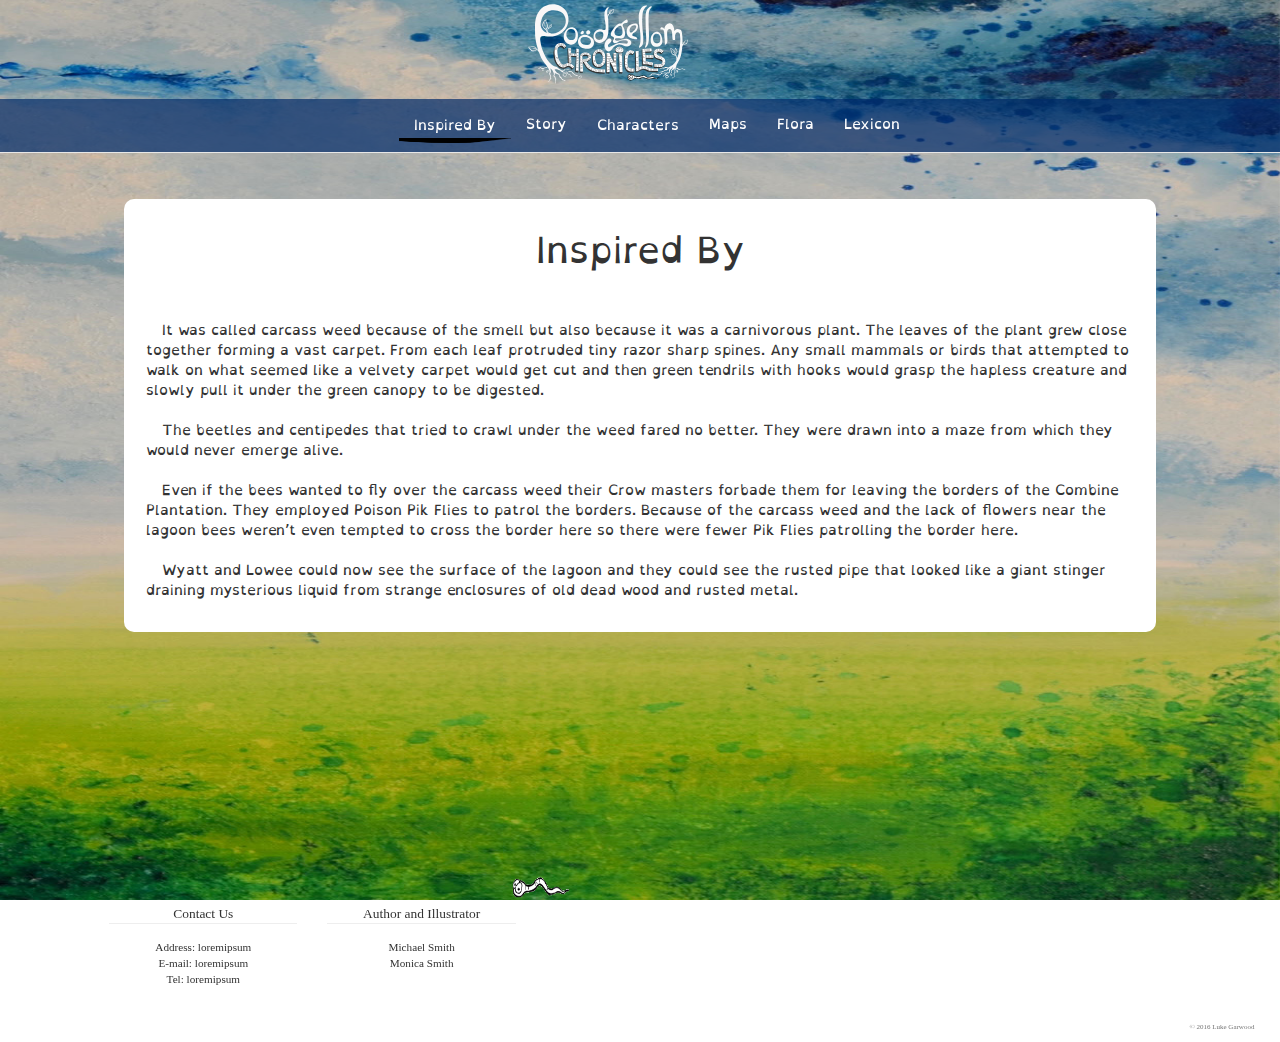
==== inspired.html @ 02581b92 "white logo, bubble pops, new border" ====
<!DOCTYPE html>
<html dir="LTR" lang="en-CA">

<head>
    <meta content="text/html; charset=utf-8" http-equiv="content-type">
    <meta name="viewport" content="user-scalable=no, initial-scale=1, maximum-scale=1, minimum-scale=1, width=320, height=device-height, target-densitydpi=medium-dpi" />
    <meta name="description" content="blank">

    <link href="css/bootstrap.min.css" rel="stylesheet">
    <link href="css/poodgellom.css" rel="stylesheet" type="text/css">
    <link rel="shortcut icon" href="/images/favicon.png (or ico?)" type="image/x-icon" />

    <title>Poodgellom Chronicles</title>
</head>

<body>

    


        <nav class="navbar navbar-default navbar-fixed-top custom-main-menu">
            <a class="navbar-brand" href="index.html">
                                <img id ="imageNav"  src="img/pcwhite.svg" class="img-fluid" title="Home screen" alt="Poodgelom Chronicles Home Button">
                </a>
            <h1 class="hidden-section-heading">Main Menu</h1>
           <div class="container-fluid custom-nav-container">
            <div class="navbar-header">
                <div id="brand">
<!--
                <a class="navbar-brand" href="index.html">
                                <img id ="imageNav"  src="img/pcwhite.svg" class="img-fluid" title="Home screen" alt="Poodgelom Chronicles Home Button">
                </a>
-->
                </div>
                <button type="button" class="navbar-toggle" data-toggle="collapse" data-target="#inspired-main-navbar" aria-expanded="false" aria-controls="navbar">Menu
                    <span class="sr-only">Toggle navigation</span>
                    <span id="icon" class="glyphicon glyphicon-align-justify"></span>
                </button>
            </div>
            <div id ="inspired-main-navbar" class="navbar-collapse collapse custom-main-navbar">
                <ul class="nav navbar-nav custom-nav center-block">
                    <li class="custom-border"><a href="inspired.html" title="Background story">Inspired By</a></li>
                    <li><a href="index.html" title="Poodgellom Chronicles story">Story</a></li>
                    <li><a href="characters.html" title="Character descriptions">Characters</a></li>
                    <li><a href="maps.html" title="Poodgellom Chronicles maps">Maps</a></li>
                    <li><a href="flora.html" title="Poodgellom Chronicles plant life">Flora</a></li>
                    <li><a href="lexicon.html" title="Poodgellom Chronicles vocabulary">Lexicon</a></li>

                </ul>
            </div>
        </div>
    </nav>


<div class = "wrapper">
   <div class="fullPage"> 
<!--
       <div class="row text-center">
                <a href="index.html">
                                <img id="imageNav" class="center-block" src="img/poodgellomChronicles.svg" class="img-fluid" title="Home screen" alt="Poodgelom Chronicles Home Button">
                </a>
        </div>
-->

        <div id="inspired-text" class="row">
            <div class="col-sm-12">
                <div id="content-body">
                    <h1 style="text-align:center">Inspired By</h1>
                    <p>
                    <br><br>&nbsp It was called carcass weed because of the smell but also because it was a carnivorous plant. The leaves of the plant grew close together forming a vast carpet. From each leaf protruded tiny razor sharp spines. Any small mammals or birds that attempted to walk on what seemed like a velvety carpet would get cut and then green tendrils with hooks would grasp the hapless creature and slowly pull it under the green canopy to be digested.
                    <br>
                    <br>&nbsp The beetles and centipedes that tried to crawl under the weed fared no better. They were drawn into a maze from which they would never emerge alive.
                    <br>
                    <br>&nbsp Even if the bees wanted to fly over the carcass weed their Crow masters forbade them for leaving the borders of the Combine Plantation. They employed Poison Pik Flies to patrol the borders. Because of the carcass weed and the lack of flowers near the lagoon bees weren’t even tempted to cross the border here so there were fewer Pik Flies patrolling the border here.
                    <br>
                    <br>&nbsp Wyatt and Lowee could now see the surface of the lagoon and they could see the rusted pipe that looked like a giant stinger draining mysterious liquid from strange enclosures of old dead wood and rusted metal.
                    </p>
                </div>
            </div>
        </div>
    
        <div>
            <img id="worm" src="media/worm.gif" alt="worm">
        </div>


        <footer>
            
                <div class="row">
                    <div class="col-xs-6 col-md-offset-1 col-md-2 contactFooter">
                        <div class="panel panel-default">
                            <div class="panel-heading customPanelHead">Contact Us</div>
                            <hr>
                            <div class="panel-body customPanelBody">
                                
                                <ul>
                                    <li>Address: loremipsum</li>
                                    <li>E-mail: loremipsum</li>
                                    <li>Tel: loremipsum</li>
                                </ul>
                            </div>
                        </div>
                    </div>

                    <div class="col-xs-6 col-md-2 contactFooter">
                        <div class="panel panel-default">
                            <div class="panel-heading customPanelHead">Author and Illustrator</div>
                            <hr>
                            <div class="panel-body customPanelBody">

                                <ul>
                                    <li>Michael Smith</li>
                                    <li>Monica Smith</li>

                                </ul>
                            </div>

                        </div>
                    </div>
                </div>
            


           
            <div class="row">
                <div class="col-sm-12">
                    <p class="text-muted" style="text-align:right">&#169; 2016 Luke Garwood</p>
                </div>
            </div>
            </footer>
    </div>
</div>    
  
    <script src="https://ajax.googleapis.com/ajax/libs/jquery/1.11.3/jquery.min.js"></script>
    <script src="js/bootstrap.min.js"></script>
    <script src="js/poodgellom.js"></script>
</body>





</html>
---- css/poodgellom.css ----
/*Global styling*/

html,
body {
    margin: 0 !important;
    padding: 0 !important;
    width: 100%;
    overflow-x: hidden;
}

@font-face {
    font-family: open;
    src: url(OpenDyslexic-Regular.otf);
}

body {
    font-family: open, "Verdana";
}

.hidden-section-heading,
.skip-button {
    position: absolute;
    text-indent: -9000px;
}

li:focus {
    outline: blue solid 2px;
}

a:focus {
    outline: blue solid 2px;
}

section {
    background: #006600;
    : overflow: hidden;
}

.img-responsive{
    z-index: 100;
}

/*
.fullPage {
    position: relative;
    width: 100%;
    height: 100%;
    min-height: 100%;
    -webkit-background-size: 100% 100%;
    -moz-background-size: 100% 100%;
    background-size: 100% 100%;
    -o-background-size: 100% 100%;
    background-repeat: no-repeat background-position: center;
    background-image: url('../img/phoneback.jpg');
}
*/


/*
.container-fluid>.row>#discover {
    height: 300px;
}
*/

.custom-border{
    border-bottom:7px;
    border-top:0px;
    border-left: 0px;
    border-right:0px;
    border-style:solid;
    border-image:url(../img/border.png) 15 stretch;
}



#discover {
    color: white;
}

.jumbotron {
    border-top: 1px solid black;
    background: transparent;
    
}

.text-muted {
    font-size: 0.5em;
    font-family: Verdana;
    margin-right: 2%;
}

.stop-scrolling {
  height: 100%;
  overflow: hidden;
}


/*------------------------------*/
/*----------Navbar---------------*/
/*------------------------*/
.custom-main-menu {
    background-color: rgba(0, 42, 104, 0.7);
    margin: 0;
    padding: 0;
    min-height: 25px;
    height: 6%;
}

.navbar-default .navbar-nav>li>a {
    color: white;
}

.navbar-default .navbar-nav > li > a:hover,
.navbar-default .navbar-nav > li > a:focus {
    color: #85C479;
}



.custom-nav>ul {
    left: 0;
}

.navbar-toggle {
    border: none;
    color: white;
    margin-top: -3px;
    margin-bottom: 1px;
    float: left;
}





/*----bubbles from http://www.css-jquery-design.com/2014/07/animated-bubbles-upwards-continuously-with-pure-css/*/

@keyframes greenPulse {
    0% {
        box-shadow: 0 0 30px #049249
    }
    50% {
        box-shadow: 0 0 80px #049249
    }
    100% {
        box-shadow: 0 0 30px #049249
    }
}

div#beaker span.glow {
    width: 100%;
    height: 100%;
    position: relative;
    display: block;
    border-radius: 200px;
    animation: greenPulse 2s infinite;
    -webkit-animation: greenPulse 2s infinite;
    -moz-animation: greenPulse 2s infinite;
    -o-animation: greenPulse 2s infinite;
}

div#beaker span.glow2 {
    width: 100%;
    height: 100%;
    z-index: 10;
    position: relative;
    display: block;
    border-radius: 150px;
    animation: greenPulse 3s infinite;
    -webkit-animation: greenPulse 3s infinite;
    -moz-animation: greenPulse 3s infinite;
    -o-animation: greenPulse 3s infinite;
}

div#beaker span.glow3 {
    width: 100%;
    height: 100%;
    position: relative;
    display: block;
    border-radius: 200px;
    animation: greenPulse 10s infinite;
    -webkit-animation: greenPulse 10s infinite;
    -moz-animation: greenPulse 10s infinite;
    -o-animation: greenPulse 10s infinite;
}

div#beaker span.glow4 {
    width: 100%;
    height: 100%;
    position: relative;
    display: block;
    border-radius: 200px;
    animation: greenPulse 5s infinite;
    -webkit-animation: greenPulse 5s infinite;
    -moz-animation: greenPulse 5s infinite;
    -o-animation: greenPulse 5s infinite;
}

@keyframes bubbleUp {
    0% {
        bottom: 5%;
        -webkit-transform: scale(.9);
        opacity: 0
    }
    1% {
        bottom: 5%;
        -webkit-transform: scale(.3);
        opacity: 0
    }
    30% {
        bottom: 5%;
        -webkit-transform: scale(.8);
        opacity: 1
    }
    95% {
        bottom: 90%;
        -webkit-transform: scale(.9);
        opacity: 1
    }
    /*
  99% {bottom:550px;-webkit-transform:scale(.3);opacity:0}
  100% {bottom:550px;-webkit-transform:scale(.3);opacity:0}
*/
}

@keyframes bubbleUp2 {
    0% {
        bottom: 6%;
        -webkit-transform: scale(.8);
        opacity: 0
    }
    1% {
        bottom: 6%;
        -webkit-transform: scale(.3);
        opacity: 0
    }
    30% {
        bottom: 7%;
        -webkit-transform: scale(.8);
        opacity: 1
    }
    95% {
        bottom: 90%;
        -webkit-transform: scale(1);
        opacity: 1
    }
    /*
  99% {bottom:550px;-webkit-transform:scale(1.5);opacity:0}
  100% {bottom:110px;-webkit-transform:scale(.2);opacity:0}
*/
}

@keyframes bubbleUp3 {
    0% {
        bottom: 4%;
        -webkit-transform: scale(.8);
        opacity: 0
    }
    1% {
        bottom: 8%;
        -webkit-transform: scale(.5);
        opacity: 0
    }
    30% {
        bottom: 8%;
        -webkit-transform: scale(.8);
        opacity: 1
    }
    95% {
        bottom: 90%;
        -webkit-transform: scale(1);
        opacity: 0
    }
    99% {
        bottom: 80%;
        -webkit-transform: scale(1.3);
        opacity: 0
    }
    100% {
        bottom: 80%;
        -webkit-transform: scale(1.3);
        opacity: 0
    }
}

@keyframes bubbleUp4 {
    0% {
        bottom: 2%;
        -webkit-transform: scale(.8);
        opacity: 0
    }
    1% {
        bottom: 2%x;
        -webkit-transform: scale(.5);
        opacity: 0
    }
    30% {
        bottom: 2%;
        -webkit-transform: scale(.8);
        opacity: 1
    }
    95% {
        bottom: 90%;
        -webkit-transform: scale(1.3);
        opacity: 0
    }
    99% {
        bottom: 80%;
        -webkit-transform: scale(1.3);
        opacity: 0
    }
    100% {
        bottom: 80%;
        -webkit-transform: scale(1.3);
        opacity: 0
    }
}

div#beaker span.bubble {
    background: #fff;
    width: 6em;
    height: 6em;
    position: absolute;
    display: block;
    left: 25%;
    bottom: 100%;
    border-radius: 100px;
    background: -moz-radial-gradient(center 45deg, circle closest-corner, rgba(75, 190, 200, 0), rgba(75, 190, 200, .1), rgba(75, 190, 200, .3), rgba(255, 255, 255, .7));
    background: -webkit-gradient(radial, center center, 0, center center, 100, from(rgba(75, 255, 100, .2)), to(rgba(255, 255, 100, .7)));
    background: gradient(center 45deg, circle closest-corner, rgba(75, 190, 200, 0), rgba(75, 255, 200, .1), rgba(75, 255, 200, .3), rgba(255, 255, 255, .7));
    background: -ms-radial-gradient(center, ellipse cover, rgba(255, 255, 255, 0) 0%, rgba(9, 255, 100, 0.1) 51%, rgba(9, 255, 100, 0.3) 71%, rgba(9, 255, 100, .7) 100%);
    animation: bubbleUp 14s infinite ease-in-out;
    -webkit-animation: bubbleUp 14s infinite ease-in;
    -o-animation: bubbleUp 14s infinite ease-in-out;
    -moz-animation: bubbleUp 14s infinite ease-in-out;
    z-index: 20000;
}

div#beaker span.bubble2 {
    background: #fff;
    width: 5em;
    height: 5em;
    position: absolute;
    display: block;
    left: 50%;
    bottom: 100%;
    border-radius: 100px;
    background: -moz-radial-gradient(center 45deg, circle closest-corner, rgba(75, 190, 200, 0), rgba(75, 190, 200, .1), rgba(75, 190, 200, .3), rgba(255, 255, 255, .7));
    background: -webkit-gradient(radial, center center, 0, center center, 100, from(rgba(75, 255, 100, .2)), to(rgba(255, 255, 100, .7)));
    background: gradient(center 45deg, circle closest-corner, rgba(75, 190, 200, 0), rgba(75, 255, 200, .1), rgba(75, 255, 200, .3), rgba(255, 255, 255, .7));
    background: -ms-radial-gradient(center, ellipse cover, rgba(255, 255, 255, 0) 0%, rgba(9, 255, 100, 0.1) 51%, rgba(9, 255, 100, 0.3) 71%, rgba(9, 255, 100, .7) 100%);
    animation: bubbleUp2 18s infinite ease-in-out;
    -webkit-animation: bubbleUp2 18s infinite ease-in;
    -o-animation: bubbleUp2 18s infinite ease-in-out;
    -moz-animation: bubbleUp2 18s infinite ease-in-out;
    z-index: 20000;
}

div#beaker span.bubble3 {
    background: #fff;
    width: 3.5em;
    height: 3.5em;
    position: absolute;
    display: block;
    left: 70%;
    bottom: 50%;
    border-radius: 100px;
    background: -moz-radial-gradient(center 45deg, circle closest-corner, rgba(75, 190, 200, 0), rgba(75, 190, 200, .1), rgba(75, 190, 200, .3), rgba(255, 255, 255, .7));
    background: -webkit-gradient(radial, center center, 0, center center, 100, from(rgba(75, 255, 100, .2)), to(rgba(255, 255, 255, .7)));
    background: gradient(center 45deg, circle closest-corner, rgba(75, 190, 200, 0), rgba(75, 190, 200, .1), rgba(75, 190, 200, .3), rgba(255, 255, 255, .7));
    background: -ms-radial-gradient(center, ellipse cover, rgba(255, 255, 255, 0) 0%, rgba(9, 255, 100, 0.1) 51%, rgba(9, 255, 100, 0.3) 71%, rgba(9, 255, 100, .7) 100%);
    animation: bubbleUp3 10s infinite ease-in-out;
    -webkit-animation: bubbleUp3 10s infinite ease-in-out;
    -o-animation: bubbleUp3 10s infinite ease-in-out;
    -moz-animation: bubbleUp3 10s infinite ease-in-out;
    z-index: 20000;
}

div#beaker span.bubble4 {
    background: #fff;
    width: 2em;
    height: 2em;
    position: absolute;
    display: block;
    left: 45%;
    bottom: 100%;
    border-radius: 100px;
    background: -moz-radial-gradient(center 45deg, circle closest-corner, rgba(75, 190, 200, 0), rgba(75, 190, 200, .1), rgba(75, 190, 200, .3), rgba(255, 255, 255, .7));
    background: -webkit-gradient(radial, center center, 0, center center, 100, from(rgba(75, 190, 200, .2)), to(rgba(255, 255, 255, .7)));
    background: gradient(center 45deg, circle closest-corner, rgba(75, 190, 200, 0), rgba(75, 190, 200, .1), rgba(75, 190, 200, .3), rgba(255, 255, 255, .7));
    background: -ms-radial-gradient(center, ellipse cover, rgba(255, 255, 255, 0) 0%, rgba(9, 133, 167, 0.1) 51%, rgba(9, 133, 167, 0.3) 71%, rgba(9, 133, 167, .7) 100%);
    animation: bubbleUp4 7s infinite ease-in-out;
    -webkit-animation: bubbleUp4 7s infinite ease-in-out;
    -o-animation: bubbleUp4 7s infinite ease-in-out;
    -moz-animation: bubbleUp4 7s infinite ease-in-out;
    z-index: 20000      ;
}


/*----Media Queries----*/


/* Extra small devices (phones, up to 480px) */

@media screen and (max-width: 767px) {
#discover {
        font-size: 0.9em
    }
    
#heroImage {
        padding-top: 40%;
    }
    
#main-image {
        padding-top: 5%;
      }
    
.jumbotron {
    padding-bottom: 78%;
    }
    
.nav {
    font-size: 1em;
    }
    
    #worm {
        display:none;
    
    }
    
/*    ---------NAV-------*/
    .custom-main-menu {
        margin: 0;
        padding:9%;
        width: 105%;
        background: rgba(0, 42, 104, 0.7);
        border-bottom: 1px solid white;
    }
      
    
    .custom-main-navbar {
        position: absolute;
        left:0;
        margin-top: 3%;
        padding-bottom:20%;
        width:100%;
        border-top:none;
        
        background: url("../img/menu_back.jpg") no-repeat center center fixed; 
        -webkit-background-size: cover;
        -moz-background-size: cover;
        -o-background-size: cover;
        background-size: cover;
       }
    
    .custom-nav>li{
        font-size: 1.5em;
    }
    
    .custom-main-navbar>ul>li>a {
        text-align: center;
        padding: 6.3%;
        color: white;
        
    }
    
    .navbar-default .navbar-toggle:hover,
    .navbar-default .navbar-toggle:focus {
        background-color: transparent;
    }
    
    .navbar-fixed-top .navbar-collapse{
        max-height: none;
    }
    
    #brand{
        position:absolute;
        top:0;
        left:0;
    }
    
    #imageNav{
        position:absolute;
        left: 29%;
        top: 1%;
        width: 40%;
        z-index: 10000;
    }
    
    .navbar-toggle{
        margin-top: -7%;
        margin-left: -17%;
    }
    #main-menu>div>div>.navbar-toggle{
        margin-left:-5%;
    }
    
    .custom-nav{
        position:relative;
        left: 0%;
        width:100%;
       
    }
    .container-fluid>.navbar-collapse {
        margin-left:auto;
        margin-right:auto;
    }
    .custom-border{
        border-top:7px;
        border-left: 7px;
        border-right:7px;
        
    }
    
/*    -------CONTENT------*/
    #content-body {
        background-color: white;
        padding: 5%;
        margin: 4%;
        margin-top:20%;
        border-radius: 10px;
    }
    
    .text-muted {
        font-size: 0.4em;
    }
    
   
    
/*    -------------footer-------*/
.contactFooter>.panel-default {
        border: none;
        background: transparent;
        box-shadow: none;
        font-family: Verdana;
        font-size: 0.8em;
    }

.contactFooter>.panel-default>.panel-heading {
        text-align: center;
        font-size: 0.9em;
        border: none;
        background: transparent;
        padding-bottom: 0;
    }

.contactFooter>.panel-default>.panel-body>ul>li {
        list-style: none;
        margin: 0;
        padding: 0;
        font-size: 0.7em;
    }

.contactFooter>.panel-default>.panel-body>ul {
        margin: 0;
        padding: 0;
        text-align: center;
    }
hr{
        padding:0;
        margin:0;
    }


footer {
        position: absolute;
        margin: 0;
        padding: 0;
        border: 0;
        width: 100%;
        background-color: transparent;
    }

.fullPage {
        position: relative;
        width: 100%;
        height: 100%;
        min-height: 100%;
        -webkit-background-size: 100% 100%;
        -moz-background-size: 100% 100%;
        background-size: 100% 100%;
        -o-background-size: 100% 100%;
        background-repeat: no-repeat background-position: center;
        background-image: url('../img/phoneback.jpg');
    }
    .home{
        position: absolute;
        overflow: hidden;
    }
    
}
@media screen and (max-width: 767px) and (orientation: landscape){
    .fullPage {
        position: relative;
        width: 100%;
        height: 100%;
        min-height: 100%;
        -webkit-background-size: 100% 100%;
        -moz-background-size: 100% 100%;
        background-size: 100% 100%;
        -o-background-size: 100% 100%;
        background-repeat: no-repeat background-position: center;
        background-image: url('../img/phoneback.jpg');
    }
    .home{
        position: relative;
    }
    
}

/* Small devices (tablets, 768px and up) */

@media (min-width: 768px) and (max-width: 991px) {
#discover {
        font-size: 1.5em
    }
#heroImage {
        padding-top: 10%;
    }
.jumbotron {
        padding-bottom: 10%;
        padding-left: 0;
    }
#tag {
        padding-top: 5%;
        text-align: center;
    }
#worm {
       display:none;
    
    }
.customPanelBody {
        font-size: 0.8em;
    }
.customPanelHead {
        font-size: 5em;
    }
    /*    ---------NAV-------*/
.custom-nav {
        margin-left: 20%;
    }
#imageNav{
        position:absolute;
        width: 15%;
        margin-top:-1%;
        margin-bottom: 4%;
        background-color: rgba(250,250,250,0.9);
        border-radius: 0.2em;
        box-shadow: 1px 2px 1px grey;
        
    }
    
/*    -------CONTENT------*/
#content-body {
        background-color: white;
        padding: 5%;
        margin: 4%;
        margin-top:14%;
        border-radius: 10px;
    }
.text-muted {
        font-size: 0.4em;
    }
    
/*    -------------footer-------*/
.contactFooter>.panel-default {
        border: none;
        background: transparent;
        box-shadow: none;
        font-family: Verdana;
        font-size: 0.8em;
    }

.contactFooter>.panel-default>.panel-heading {
        text-align: center;
        font-size: 0.9em;
        border: none;
        background: transparent;
        padding-bottom: 0;
    }

.contactFooter>.panel-default>.panel-body>ul>li {
        list-style: none;
        margin: 0;
        padding: 0;
        font-size: 0.7em;
    }

.contactFooter>.panel-default>.panel-body>ul {
        margin: 0;
        padding: 0;
        text-align: center;
    }
hr{
        padding:0;
        margin:0;
    }


footer {
        position: absolute;
        margin: 0;
        padding: 0;
        border: 0;
        width: 100%;
        background-color: transparent;
    }

.fullPage {
        position: relative;
        width: 100%;
        height: 100%;
        min-height: 100%;
        -webkit-background-size: 100% 100%;
        -moz-background-size: 100% 100%;
        background-size: 100% 100%;
        -o-background-size: 100% 100%;
        background-repeat: no-repeat background-position: center;
        background-image: url('../img/phoneback.jpg');
    }
    .home{
        overflow: hidden;
    }
}


/* tablets/desktops and up ----------- */

@media (min-width: 992px) and (max-width: 1199px) {
#discover {
        font-size: 2em
    }
#heroImage {
        padding-top: 8%;
        width: 90%;
        height: 90%;
    }
#tag {
        padding-top: 5%;
        text-align: center;
    }
#worm {
        position:fixed;
        bottom: 0%;
        width: 5%;
        height:5%;
        left: 30%;
        margin: 0;
        padding: 0;
    }
   
    /*    -----nav------*/
.custom-nav {
        position:absolute;
        margin-left: 19%;
}
#imageNav{
        position:absolute;
        width: 15%;
        margin-top:-1%;
        margin-bottom: 4%;
        background-color: rgba(250,250,250,0.9);
        border-radius: 0.2em;
        box-shadow: 1px 2px 1px grey;
        
    }
    

   /*    -------CONTENT-------*/
#content-body {
        background-color: white;
        padding: 2%;
        margin: 4%;
        padding-top: 1%;
        border-radius: 10px;
}
#inspired-text{
        margin: 5%;
    }
    /*    -------FOOTER------*/
    
.contactFooter>.panel-default {
        border: none;
        background: transparent;
        box-shadow: none;
        font-family: Verdana;
        font-size: 0.8em;
    
}

.contactFooter>.panel-default>.panel-heading {
        text-align: center;
        font-size: 1.2em;
        border: none;
        background: transparent;
        padding: 0;
}

.contactFooter>.panel-default>.panel-body>ul>li {
        list-style: none;
        margin: 0;
        padding: 0;
}

.contactFooter>.panel-default>.panel-body>ul {
        margin: 0;
        padding: 0;
        text-align: center;
}

hr{
        padding:0;
        margin:0;
    }

footer {
        position: absolute;
        bottom:-160px;
        margin: 0;
        padding: 0;
        border: 0;
        width: 100%;
        background-color: rgba(255,255,255,0.5);

}
    
    
.fullPage {
        position:absolute;
        width: 100%;
        height: 100%;
        min-height: 100%;
        -webkit-background-size: 100% 100%;
        -moz-background-size: 100% 100%;
        background-size: 100% 100%;
        -o-background-size: 100% 100%;
        background-repeat: no-repeat background-position: center;
        background-image: url('../img/phoneback.jpg');
    }
    .home{
        overflow: hidden;
    }
}



/* large desktops and up ----------- */

@media screen and (min-width: 1200px) {
#discover {
        font-size: 2em
    }
.header-content {
        padding: 0%;
        margin-left: 11%;
        margin-right: 11%;
    }
.container-fluid>.navbar-collapse {
        padding-top: 1%;
    
    }
#heroImage {
        padding-top: 8%;
        width: 80%;
        height: 80%;
        left: 100px;
    }
#tag {
        padding-bottom: 1%;
        text-align: center;
    }
    /*
    #corner-image{
        margin:0.4%;
    }
*/
#tag {
        padding-top: 5%;
        text-align: center;
    }
#worm {
        width: 4.5%;
        height: 4.5%;
    }
.emblem {
        width: 50%;
        height: 50%;
        float: left;
    }
.jumbotron {
        margin: 0;
        padding-bottom: 12%;
    }
    
/*    -----nav------*/

    .custom-main-menu {
        background-color: rgba(0, 42, 104, 0.7);
        margin: 0;
        padding: 0;
        min-height: 25px;
        height: 6%;
    }
    .custom-nav {
        position:absolute;
        margin-left: 30%;
    }
    .navbar-fixed-top{
        top:11%;
        
    }
     #main-menu{
        top:0;
    }

    #imageNav{
        position:fixed;
        top:0;
        width: 15%;
        left:40%;
        margin: 0;
        padding:0;
    }
    
    .navbar-default .navbar-nav>li>a {
        color: white;
        padding-top: 3%;
        padding-bottom: 3%;
    }
    
  
    
/*    -------CONTENT-------*/
    #content-body {
        
        background-color: white;
        padding: 2%;
        margin: 4%;
        padding-top: 1%;
        border-radius: 10px;
}
    #inspired-text{
        position: relative;
        margin: 5%;
        top: 10%;
}
    
    
    .fullPage {
        position:absolute;
        width: 100%;
        height: 100%;
        min-height: 100%;
        -webkit-background-size: 100% 100%;
        -moz-background-size: 100% 100%;
        background-size: 100% 100%;
        -o-background-size: 100% 100%;
        background-repeat: no-repeat background-position: center;
        background-image: url('../img/phoneback.jpg');
}
    .home{
        overflow: hidden;
    }
    #worm{
        position:fixed;
        bottom:0%;
        left: 40%;
        margin: 0;
        padding: 0;
    }
   
    
/*    -------FOOTER------*/
    
    .contactFooter>.panel-default {
        border: none;
        background: transparent;
        box-shadow: none;
        font-family: Verdana;
        font-size: 0.8em;
    
}

    .contactFooter>.panel-default>.panel-heading {
        text-align: center;
        font-size: 1.2em;
        border: none;
        background: transparent;
        padding: 0;
}

    .contactFooter>.panel-default>.panel-body>ul>li {
        list-style: none;
        margin: 0;
        padding: 0;
}

    .contactFooter>.panel-default>.panel-body>ul {
        margin: 0;
        padding: 0;
        text-align: center;
}

    hr{
        padding:0;
        margin:0;
    }

    footer {
        position: absolute;
        bottom:-142px;
        margin: 0;
        padding: 0;
        border: 0;
        width: 100%;
        background-color: rgba(255,255,255,0.5);

}
    
}
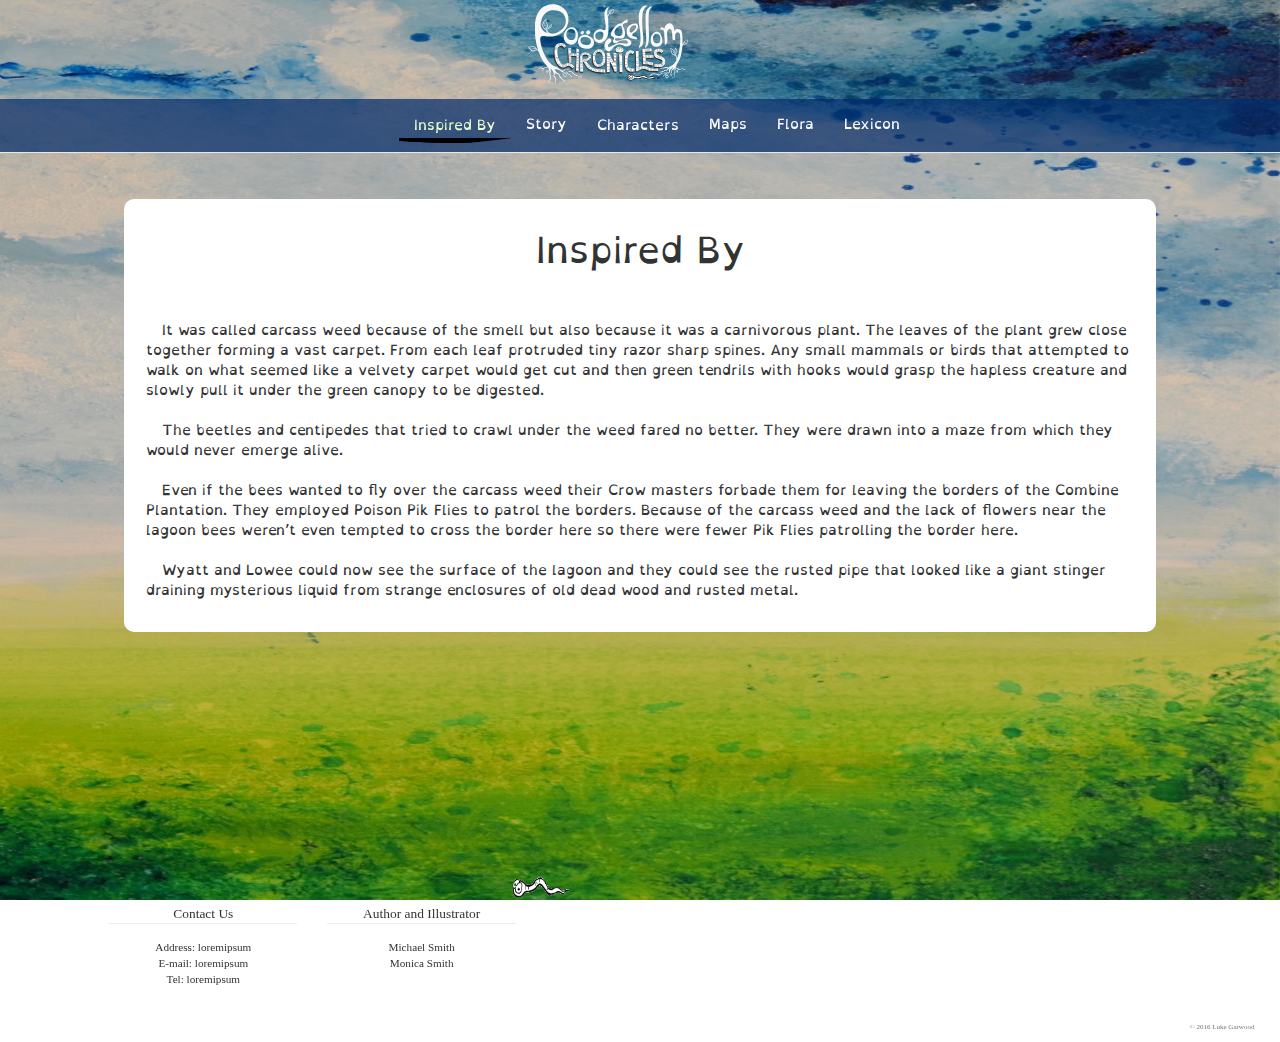
==== commit deda5fb8: "changed text color, adjusted centering" ====
--- a/inspired.html
+++ b/inspired.html
@@ -39,7 +39,7 @@
             </div>
             <div id ="inspired-main-navbar" class="navbar-collapse collapse custom-main-navbar">
                 <ul class="nav navbar-nav custom-nav center-block">
-                    <li class="custom-border"><a href="inspired.html" title="Background story">Inspired By</a></li>
+                    <li><a class="custom-border" href="inspired.html" title="Background story" style="color:#E7FCCB">Inspired By</a></li>
                     <li><a href="index.html" title="Poodgellom Chronicles story">Story</a></li>
                     <li><a href="characters.html" title="Character descriptions">Characters</a></li>
                     <li><a href="maps.html" title="Poodgellom Chronicles maps">Maps</a></li>
--- a/css/poodgellom.css
+++ b/css/poodgellom.css
@@ -403,24 +403,24 @@
 /* Extra small devices (phones, up to 480px) */
 
 @media screen and (max-width: 767px) {
-#discover {
+    #discover {
         font-size: 0.9em
     }
     
-#heroImage {
+    #heroImage {
         padding-top: 40%;
     }
     
-#main-image {
+    #main-image {
         padding-top: 5%;
       }
     
-.jumbotron {
-    padding-bottom: 78%;
-    }
-    
-.nav {
-    font-size: 1em;
+    .jumbotron {
+        padding-bottom: 78%;
+    }
+    
+    .nav {
+        font-size: 1em;
     }
     
     #worm {
@@ -439,10 +439,10 @@
       
     
     .custom-main-navbar {
-        position: absolute;
+        position: fixed;
         left:0;
-        margin-top: 3%;
-        padding-bottom:20%;
+        top: 11%;
+        height:100%;
         width:100%;
         border-top:none;
         
@@ -459,8 +459,7 @@
     
     .custom-main-navbar>ul>li>a {
         text-align: center;
-        padding: 6.3%;
-        color: white;
+        margin-bottom: 6.3%;
         
     }
     
@@ -494,10 +493,14 @@
     #main-menu>div>div>.navbar-toggle{
         margin-left:-5%;
     }
+    #inspired-main-navbar>ul>li{
+        margin-left: -5%;
+        padding-left:0;
+        padding-right: 0;
+    }
     
     .custom-nav{
-        position:relative;
-        left: 0%;
+        position:fixed;
         width:100%;
        
     }
@@ -506,11 +509,15 @@
         margin-right:auto;
     }
     .custom-border{
-        border-top:7px;
-        border-left: 7px;
-        border-right:7px;
+        border-bottom:0.3em;
+        border-top:0.3em;
+        border-left: 0;
+        border-right:0;
+        border-style:solid;
+        border-image:url(../img/border.png) 15 stretch;
         
     }
+    
     
 /*    -------CONTENT------*/
     #content-body {
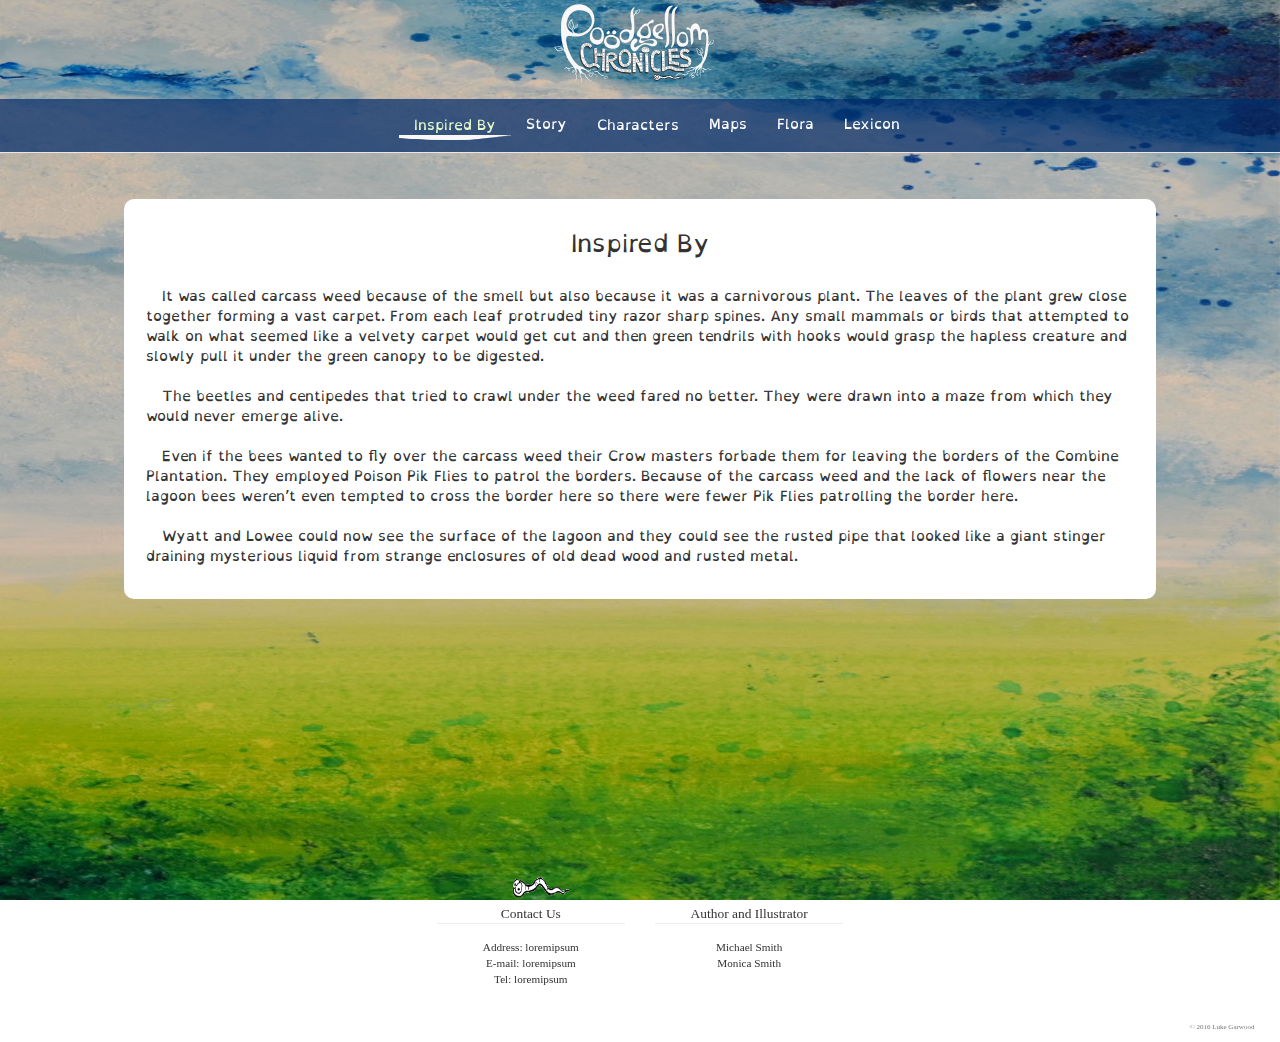
==== commit 7d3fe213: "added bee, spaced out bubbles a bit more" ====
--- a/inspired.html
+++ b/inspired.html
@@ -39,7 +39,7 @@
             </div>
             <div id ="inspired-main-navbar" class="navbar-collapse collapse custom-main-navbar">
                 <ul class="nav navbar-nav custom-nav center-block">
-                    <li><a class="custom-border" href="inspired.html" title="Background story" style="color:#E7FCCB">Inspired By</a></li>
+                    <li><a class="custom-border" href="inspired.html" title="Background story" style="color:#E7FCCB; padding-bottom:0">Inspired By</a></li>
                     <li><a href="index.html" title="Poodgellom Chronicles story">Story</a></li>
                     <li><a href="characters.html" title="Character descriptions">Characters</a></li>
                     <li><a href="maps.html" title="Poodgellom Chronicles maps">Maps</a></li>
@@ -65,9 +65,9 @@
         <div id="inspired-text" class="row">
             <div class="col-sm-12">
                 <div id="content-body">
-                    <h1 style="text-align:center">Inspired By</h1>
+                    <h3 style="text-align:center">Inspired By</h3>
                     <p>
-                    <br><br>&nbsp It was called carcass weed because of the smell but also because it was a carnivorous plant. The leaves of the plant grew close together forming a vast carpet. From each leaf protruded tiny razor sharp spines. Any small mammals or birds that attempted to walk on what seemed like a velvety carpet would get cut and then green tendrils with hooks would grasp the hapless creature and slowly pull it under the green canopy to be digested.
+                    <br>&nbsp It was called carcass weed because of the smell but also because it was a carnivorous plant. The leaves of the plant grew close together forming a vast carpet. From each leaf protruded tiny razor sharp spines. Any small mammals or birds that attempted to walk on what seemed like a velvety carpet would get cut and then green tendrils with hooks would grasp the hapless creature and slowly pull it under the green canopy to be digested.
                     <br>
                     <br>&nbsp The beetles and centipedes that tried to crawl under the weed fared no better. They were drawn into a maze from which they would never emerge alive.
                     <br>
@@ -87,7 +87,7 @@
         <footer>
             
                 <div class="row">
-                    <div class="col-xs-6 col-md-offset-1 col-md-2 contactFooter">
+                    <div class="col-xs-6 col-md-offset-4 col-md-2 contactFooter">
                         <div class="panel panel-default">
                             <div class="panel-heading customPanelHead">Contact Us</div>
                             <hr>
--- a/css/poodgellom.css
+++ b/css/poodgellom.css
@@ -63,7 +63,7 @@
 */
 
 .custom-border{
-    border-bottom:7px;
+    border-bottom:0.5em;
     border-top:0px;
     border-left: 0px;
     border-right:0px;
@@ -144,6 +144,19 @@
     }
     100% {
         box-shadow: 0 0 30px #049249
+    }
+}
+
+@keyframes fly{
+    0%{
+        left: -1500%;
+        opacity:0;
+        
+        }
+    35%{
+        left: 23%;
+        opacity:1;
+        
     }
 }
 
@@ -162,7 +175,6 @@
 div#beaker span.glow2 {
     width: 100%;
     height: 100%;
-    z-index: 10;
     position: relative;
     display: block;
     border-radius: 150px;
@@ -195,26 +207,36 @@
     -moz-animation: greenPulse 5s infinite;
     -o-animation: greenPulse 5s infinite;
 }
+#beaker>span>span>img{
+    width:100%;
+    position:relative;
+    left: -10px;
+   
+}
 
 @keyframes bubbleUp {
     0% {
         bottom: 5%;
         -webkit-transform: scale(.9);
+        transform: scale(.9);
         opacity: 0
     }
     1% {
         bottom: 5%;
         -webkit-transform: scale(.3);
+        transform: scale(.3);
         opacity: 0
     }
     30% {
         bottom: 5%;
         -webkit-transform: scale(.8);
+        transform: scale(.8);
         opacity: 1
     }
     95% {
         bottom: 90%;
         -webkit-transform: scale(.9);
+        transform: scale(.9);
         opacity: 1
     }
     /*
@@ -227,21 +249,25 @@
     0% {
         bottom: 6%;
         -webkit-transform: scale(.8);
+        transform: scale(.8);
         opacity: 0
     }
     1% {
         bottom: 6%;
         -webkit-transform: scale(.3);
+        transform: scale(.3);
         opacity: 0
     }
     30% {
         bottom: 7%;
         -webkit-transform: scale(.8);
+        transform: scale(.8);
         opacity: 1
     }
     95% {
         bottom: 90%;
         -webkit-transform: scale(1);
+        transform: scale(1);
         opacity: 1
     }
     /*
@@ -254,31 +280,37 @@
     0% {
         bottom: 4%;
         -webkit-transform: scale(.8);
+        transform: scale(.8);
         opacity: 0
     }
     1% {
         bottom: 8%;
         -webkit-transform: scale(.5);
+        transform: scale(.5);
         opacity: 0
     }
     30% {
         bottom: 8%;
         -webkit-transform: scale(.8);
+        transform: scale(.8);
         opacity: 1
     }
     95% {
         bottom: 90%;
         -webkit-transform: scale(1);
+        transform: scale(1);
         opacity: 0
     }
     99% {
         bottom: 80%;
         -webkit-transform: scale(1.3);
+        transform: scale(1.3);
         opacity: 0
     }
     100% {
         bottom: 80%;
         -webkit-transform: scale(1.3);
+        transform: scale(1.3);
         opacity: 0
     }
 }
@@ -287,31 +319,37 @@
     0% {
         bottom: 2%;
         -webkit-transform: scale(.8);
+        transform: scale(.8);
         opacity: 0
     }
     1% {
-        bottom: 2%x;
+        bottom: 2%;
         -webkit-transform: scale(.5);
+        transform: scale(.5);
         opacity: 0
     }
     30% {
         bottom: 2%;
         -webkit-transform: scale(.8);
+        transform: scale(.8);
         opacity: 1
     }
     95% {
         bottom: 90%;
         -webkit-transform: scale(1.3);
+        transform: scale(1.3);
         opacity: 0
     }
     99% {
         bottom: 80%;
         -webkit-transform: scale(1.3);
+        transform: scale(1.3);
         opacity: 0
     }
     100% {
         bottom: 80%;
         -webkit-transform: scale(1.3);
+        transform: scale(1.3);
         opacity: 0
     }
 }
@@ -322,7 +360,7 @@
     height: 6em;
     position: absolute;
     display: block;
-    left: 25%;
+    left: 20%;
     bottom: 100%;
     border-radius: 100px;
     background: -moz-radial-gradient(center 45deg, circle closest-corner, rgba(75, 190, 200, 0), rgba(75, 190, 200, .1), rgba(75, 190, 200, .3), rgba(255, 255, 255, .7));
@@ -334,7 +372,9 @@
     -o-animation: bubbleUp 14s infinite ease-in-out;
     -moz-animation: bubbleUp 14s infinite ease-in-out;
     z-index: 20000;
-}
+    
+}
+
 
 div#beaker span.bubble2 {
     background: #fff;
@@ -362,7 +402,7 @@
     height: 3.5em;
     position: absolute;
     display: block;
-    left: 70%;
+    left: 75%;
     bottom: 50%;
     border-radius: 100px;
     background: -moz-radial-gradient(center 45deg, circle closest-corner, rgba(75, 190, 200, 0), rgba(75, 190, 200, .1), rgba(75, 190, 200, .3), rgba(255, 255, 255, .7));
@@ -396,6 +436,14 @@
     z-index: 20000      ;
 }
 
+#bee1{
+    animation: fly 14s infinite ease-in-out;
+    -webkit-animation: fly 14s infinite ease-in-out;
+    -o-animation: fly 14s infinite ease-in-out;
+    -moz-animation: fly 14s infinite ease-in-out;
+    
+}
+
 
 /*----Media Queries----*/
 
@@ -441,7 +489,7 @@
     .custom-main-navbar {
         position: fixed;
         left:0;
-        top: 11%;
+        top: 10%;
         height:100%;
         width:100%;
         border-top:none;
@@ -480,7 +528,7 @@
     
     #imageNav{
         position:absolute;
-        left: 29%;
+        left: 26%;
         top: 1%;
         width: 40%;
         z-index: 10000;
@@ -511,11 +559,14 @@
     .custom-border{
         border-bottom:0.3em;
         border-top:0.3em;
-        border-left: 0;
-        border-right:0;
+        border-left: 0.3em;
+        border-right:0.3em;
         border-style:solid;
         border-image:url(../img/border.png) 15 stretch;
         
+    }
+    .navbar-default .navbar-nav>li>a {
+        color: #2E5E08  ;
     }
     
     
@@ -618,103 +669,132 @@
 /* Small devices (tablets, 768px and up) */
 
 @media (min-width: 768px) and (max-width: 991px) {
-#discover {
+    #discover {
         font-size: 1.5em
     }
-#heroImage {
+    #heroImage {
         padding-top: 10%;
     }
-.jumbotron {
+    .jumbotron {
         padding-bottom: 10%;
         padding-left: 0;
     }
-#tag {
+    #tag {
         padding-top: 5%;
         text-align: center;
     }
-#worm {
+    #worm {
        display:none;
     
     }
-.customPanelBody {
+    .customPanelBody {
         font-size: 0.8em;
     }
-.customPanelHead {
+    .customPanelHead {
         font-size: 5em;
     }
     /*    ---------NAV-------*/
-.custom-nav {
+    .custom-nav {
         margin-left: 20%;
     }
-#imageNav{
-        position:absolute;
-        width: 15%;
-        margin-top:-1%;
-        margin-bottom: 4%;
-        background-color: rgba(250,250,250,0.9);
-        border-radius: 0.2em;
-        box-shadow: 1px 2px 1px grey;
+    #imageNav{
+        position:fixed;
+        top:1%;
+        width: 19%;
+        left:40%;
+        margin: 0;
+        padding:0;
         
     }
+    .navbar-fixed-top{
+        top:6%;
+        
+    }
+    #main-menu{
+        top:0;
+    }
+     .navbar-default .navbar-nav>li>a {
+        color: white;
+    }
+    
+    
+    .custom-main-menu {
+        background-color: rgba(0, 42, 104, 0.7);
+        margin: 0;
+        padding: 0;
+        height: 4%;
+    }
+    .custom-nav{
+        margin-left:14%;
+    }
     
 /*    -------CONTENT------*/
-#content-body {
+    #content-body {
         background-color: white;
         padding: 5%;
         margin: 4%;
         margin-top:14%;
         border-radius: 10px;
     }
-.text-muted {
+    .text-muted {
         font-size: 0.4em;
     }
-    
-/*    -------------footer-------*/
+    #inspired-text{
+        position: relative;
+        margin: 5%;
+        
+}
+  
+    
+    /*    -------FOOTER------*/
+    
 .contactFooter>.panel-default {
         border: none;
         background: transparent;
         box-shadow: none;
         font-family: Verdana;
         font-size: 0.8em;
-    }
+    
+}
 
 .contactFooter>.panel-default>.panel-heading {
         text-align: center;
-        font-size: 0.9em;
+        font-size: 1.2em;
         border: none;
         background: transparent;
-        padding-bottom: 0;
-    }
+        padding: 0;
+}
 
 .contactFooter>.panel-default>.panel-body>ul>li {
         list-style: none;
         margin: 0;
         padding: 0;
-        font-size: 0.7em;
-    }
+}
 
 .contactFooter>.panel-default>.panel-body>ul {
         margin: 0;
         padding: 0;
         text-align: center;
-    }
+}
+
 hr{
         padding:0;
         margin:0;
     }
 
-
 footer {
         position: absolute;
+        bottom:-160px;
         margin: 0;
         padding: 0;
         border: 0;
         width: 100%;
-        background-color: transparent;
-    }
+        background-color: rgba(255,255,255,0.5);
+
+}
 
 .fullPage {
-        position: relative;
+        position: absolute;
         width: 100%;
         height: 100%;
         min-height: 100%;
@@ -746,7 +826,7 @@
         padding-top: 5%;
         text-align: center;
     }
-#worm {
+        #worm {
         position:fixed;
         bottom: 0%;
         width: 5%;
@@ -757,33 +837,46 @@
     }
    
     /*    -----nav------*/
-.custom-nav {
+    .custom-nav {
         position:absolute;
-        margin-left: 19%;
-}
-#imageNav{
-        position:absolute;
+        margin-left: 24%;
+}
+    .navbar-fixed-top{
+        top:9%;
+        
+    }
+    
+      #main-menu{
+        top:0;
+    }
+    #imageNav{
+        position:fixed;
+        top:0;
         width: 15%;
-        margin-top:-1%;
-        margin-bottom: 4%;
-        background-color: rgba(250,250,250,0.9);
-        border-radius: 0.2em;
-        box-shadow: 1px 2px 1px grey;
+        left:42%;
+        margin: 0;
+        padding:0;
         
     }
+     .navbar-default .navbar-nav>li>a {
+        color: white;
+    }
     
 
    /*    -------CONTENT-------*/
-#content-body {
+    #content-body {
         background-color: white;
         padding: 2%;
         margin: 4%;
         padding-top: 1%;
         border-radius: 10px;
 }
-#inspired-text{
+       #inspired-text{
+        position: relative;
         margin: 5%;
-    }
+        top: 10%;
+}
+  
     /*    -------FOOTER------*/
     
 .contactFooter>.panel-default {
@@ -924,7 +1017,7 @@
         position:fixed;
         top:0;
         width: 15%;
-        left:40%;
+        left:42%;
         margin: 0;
         padding:0;
     }
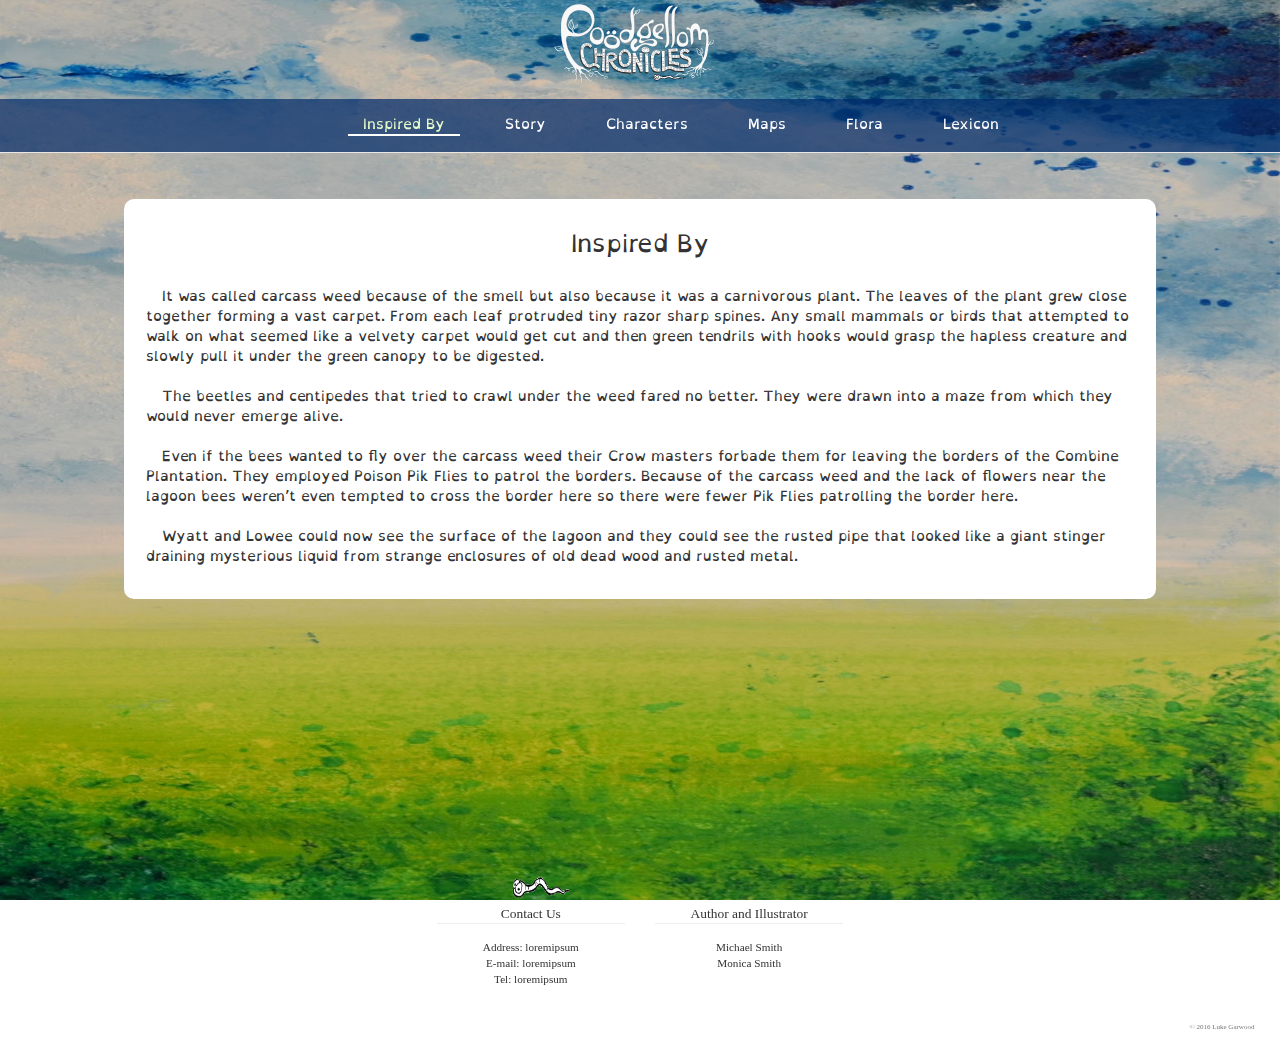
==== commit b999034d: "new bee image, es6 js, bee fly away" ====
--- a/inspired.html
+++ b/inspired.html
@@ -3,7 +3,7 @@
 
 <head>
     <meta content="text/html; charset=utf-8" http-equiv="content-type">
-    <meta name="viewport" content="user-scalable=no, initial-scale=1, maximum-scale=1, minimum-scale=1, width=320, height=device-height, target-densitydpi=medium-dpi" />
+    <meta name="viewport" content="user-scalable=yes, initial-scale=1, maximum-scale=1, minimum-scale=1, width=320, height=device-height, target-densitydpi=medium-dpi" />
     <meta name="description" content="blank">
 
     <link href="css/bootstrap.min.css" rel="stylesheet">
@@ -38,8 +38,9 @@
                 </button>
             </div>
             <div id ="inspired-main-navbar" class="navbar-collapse collapse custom-main-navbar">
-                <ul class="nav navbar-nav custom-nav center-block">
-                    <li><a class="custom-border" href="inspired.html" title="Background story" style="color:#E7FCCB; padding-bottom:0">Inspired By</a></li>
+                <div class="tint">
+                <ul class="nav navbar-nav custom-nav">
+                    <li><a class="custom-border active" href="inspired.html" title="Background story" style="color:#E7FCCB">Inspired By</a></li>
                     <li><a href="index.html" title="Poodgellom Chronicles story">Story</a></li>
                     <li><a href="characters.html" title="Character descriptions">Characters</a></li>
                     <li><a href="maps.html" title="Poodgellom Chronicles maps">Maps</a></li>
@@ -47,6 +48,7 @@
                     <li><a href="lexicon.html" title="Poodgellom Chronicles vocabulary">Lexicon</a></li>
 
                 </ul>
+                </div>
             </div>
         </div>
     </nav>
--- a/css/poodgellom.css
+++ b/css/poodgellom.css
@@ -40,21 +40,6 @@
     z-index: 100;
 }
 
-/*
-.fullPage {
-    position: relative;
-    width: 100%;
-    height: 100%;
-    min-height: 100%;
-    -webkit-background-size: 100% 100%;
-    -moz-background-size: 100% 100%;
-    background-size: 100% 100%;
-    -o-background-size: 100% 100%;
-    background-repeat: no-repeat background-position: center;
-    background-image: url('../img/phoneback.jpg');
-}
-*/
-
 
 /*
 .container-fluid>.row>#discover {
@@ -62,14 +47,14 @@
 }
 */
 
-.custom-border{
-    border-bottom:0.5em;
-    border-top:0px;
-    border-left: 0px;
-    border-right:0px;
-    border-style:solid;
+
+/*
+.custom-border{ 
+    border:0;
+    border-bottom:0.4em;
     border-image:url(../img/border.png) 15 stretch;
 }
+*/
 
 
 
@@ -133,7 +118,7 @@
 
 
 
-/*----bubbles from http://www.css-jquery-design.com/2014/07/animated-bubbles-upwards-continuously-with-pure-css/*/
+/*----bubbles adpted from http://www.css-jquery-design.com/2014/07/animated-bubbles-upwards-continuously-with-pure-css/*/
 
 @keyframes greenPulse {
     0% {
@@ -147,18 +132,41 @@
     }
 }
 
+
 @keyframes fly{
-    0%{
-        left: -1500%;
+   0% {
+        bottom: -25%;
+        -webkit-transform: scale(.9) rotate(-75deg);
+        transform: scale(.9) rotate(-75deg);
+        opacity: 1;
+    }
+    0.5% {
+       
+        -webkit-transform: scale(.5)rotate(-70deg);
+        transform: scale(.5) rotate(-70deg);
+        opacity: 1;
+    }
+    15% {
+        bottom: 5%;
+        -webkit-transform:scale(.8) rotate(-60deg);
+        transform:scale(.8) rotate(-60deg);
+        opacity: 1;
+    }
+    47.5% {
+        bottom: 90%;
+        -webkit-transform: scale(.9) rotate(0deg) ;
+        transform: scale(.9) rotate(0deg) ;
+        opacity: 1
+    }
+    50%{
+        bottom: 100%;
         opacity:0;
-        
-        }
-    35%{
-        left: 23%;
-        opacity:1;
-        
-    }
-}
+    }
+    100%{
+        opacity:0;
+    }
+}
+
 
 div#beaker span.glow {
     width: 100%;
@@ -207,12 +215,14 @@
     -moz-animation: greenPulse 5s infinite;
     -o-animation: greenPulse 5s infinite;
 }
+/*
 #beaker>span>span>img{
     width:100%;
     position:relative;
     left: -10px;
    
 }
+*/
 
 @keyframes bubbleUp {
     0% {
@@ -353,6 +363,7 @@
         opacity: 0
     }
 }
+
 
 div#beaker span.bubble {
     background: #fff;
@@ -436,11 +447,19 @@
     z-index: 20000      ;
 }
 
-#bee1{
-    animation: fly 14s infinite ease-in-out;
-    -webkit-animation: fly 14s infinite ease-in-out;
-    -o-animation: fly 14s infinite ease-in-out;
-    -moz-animation: fly 14s infinite ease-in-out;
+#bee1 {
+    
+    width: 6em;
+    height: 6em;
+    position: absolute;
+    display: block;
+    left: 20%;
+    bottom: 100%;
+    animation: fly 28s infinite ease-in-out;
+    -webkit-animation: fly 28s infinite ease-in;
+    -o-animation: fly 28s infinite ease-in-out;
+    -moz-animation: fly 28s infinite ease-in-out;
+    z-index: 20000;
     
 }
 
@@ -494,7 +513,7 @@
         width:100%;
         border-top:none;
         
-        background: url("../img/menu_back.jpg") no-repeat center center fixed; 
+        background: url("../img/phoneback.jpg") no-repeat center center fixed;
         -webkit-background-size: cover;
         -moz-background-size: cover;
         -o-background-size: cover;
@@ -503,11 +522,11 @@
     
     .custom-nav>li{
         font-size: 1.5em;
-    }
-    
-    .custom-main-navbar>ul>li>a {
-        text-align: center;
         margin-bottom: 6.3%;
+    }
+    
+    .custom-nav>li>a {
+       padding-top: 8px;
         
     }
     
@@ -550,24 +569,24 @@
     .custom-nav{
         position:fixed;
         width:100%;
+        margin:0;
+        left:0;
+        text-align:center; 
        
     }
     .container-fluid>.navbar-collapse {
         margin-left:auto;
         margin-right:auto;
     }
-    .custom-border{
-        border-bottom:0.3em;
-        border-top:0.3em;
-        border-left: 0.3em;
-        border-right:0.3em;
-        border-style:solid;
-        border-image:url(../img/border.png) 15 stretch;
-        
-    }
+
     .navbar-default .navbar-nav>li>a {
-        color: #2E5E08  ;
-    }
+        color: white;
+    }
+    .custom-border{ 
+    border:0.4em;
+    border-style:solid;
+    border-image:url(../img/border.png) 20 stretch;
+}
     
     
 /*    -------CONTENT------*/
@@ -583,7 +602,15 @@
         font-size: 0.4em;
     }
     
-   
+    .tint{
+        border-top: 1px solid white;
+        padding-top: 5%;
+        position: absolute;
+        left:0;
+        height:100%;
+        width:100%;
+        background-color: rgba(0, 42, 104, 0.55);
+    }
     
 /*    -------------footer-------*/
 .contactFooter>.panel-default {
@@ -727,6 +754,17 @@
     .custom-nav{
         margin-left:14%;
     }
+/*
+        .custom-border{ 
+        border:0;
+        border-bottom:0.4em;
+        border-image:url(../img/border.png) 15 stretch;
+}
+*/
+       .custom-nav>li>.active{
+/*        padding-top: 3px;*/
+        padding-bottom: 0;
+    }
     
 /*    -------CONTENT------*/
     #content-body {
@@ -845,7 +883,6 @@
         top:9%;
         
     }
-    
       #main-menu{
         top:0;
     }
@@ -860,6 +897,11 @@
     }
      .navbar-default .navbar-nav>li>a {
         color: white;
+    }
+    
+       .custom-nav>li>.active{
+        border-bottom: 2px solid white;
+        padding-bottom: 0;
     }
     
 
@@ -955,29 +997,13 @@
         margin-left: 11%;
         margin-right: 11%;
     }
-.container-fluid>.navbar-collapse {
-        padding-top: 1%;
-    
-    }
 #heroImage {
         padding-top: 8%;
         width: 80%;
         height: 80%;
         left: 100px;
     }
-#tag {
-        padding-bottom: 1%;
-        text-align: center;
-    }
-    /*
-    #corner-image{
-        margin:0.4%;
-    }
-*/
-#tag {
-        padding-top: 5%;
-        text-align: center;
-    }
+
 #worm {
         width: 4.5%;
         height: 4.5%;
@@ -995,6 +1021,8 @@
 /*    -----nav------*/
 
     .custom-main-menu {
+        position:absolute;
+        width:100%;
         background-color: rgba(0, 42, 104, 0.7);
         margin: 0;
         padding: 0;
@@ -1003,8 +1031,18 @@
     }
     .custom-nav {
         position:absolute;
-        margin-left: 30%;
-    }
+        left: 26%;
+    }
+    .custom-nav>li>.active{
+/*        padding-top: 3px;*/
+        border-bottom: 2px solid white;
+        padding-bottom: 0;
+    }
+    .custom-nav>li>a{
+        margin-left: 15px;
+        margin-right: 15px;
+    }
+    
     .navbar-fixed-top{
         top:11%;
         
@@ -1015,18 +1053,42 @@
 
     #imageNav{
         position:fixed;
-        top:0;
+        top: 0%;
         width: 15%;
         left:42%;
         margin: 0;
         padding:0;
     }
     
-    .navbar-default .navbar-nav>li>a {
-        color: white;
-        padding-top: 3%;
-        padding-bottom: 3%;
-    }
+
+    
+    #inspired-main-navbar{
+        position:absolute;
+        height:100%;
+        width:100%;
+        top:0;
+    }
+    .navbar-header{
+        position:absolute;
+        height:100%;
+        width:100%;
+        top:0;
+    }
+    .custom-nav-container{
+        position:relative;
+        height:100%;
+        width:100%;
+        top:0;
+        padding:0;
+        
+    }
+/*
+    .custom-border{ 
+        border:0;
+        border-bottom:0.4em;
+        border-image:url(../img/border.png) 15 stretch;
+}
+*/
     
   
     
@@ -1044,6 +1106,7 @@
         margin: 5%;
         top: 10%;
 }
+    
     
     
     .fullPage {
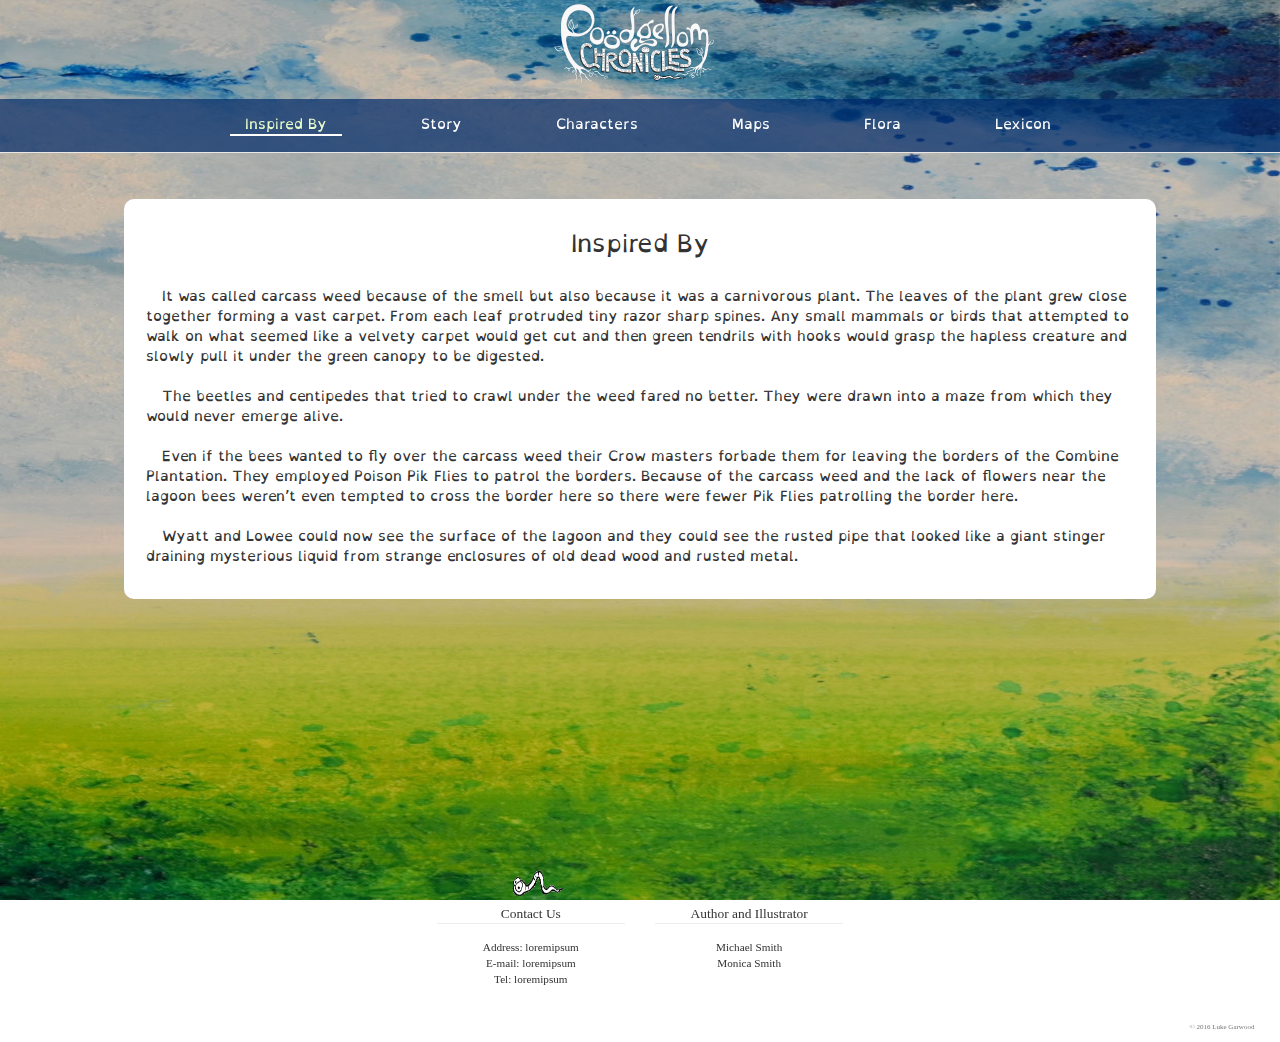
==== commit b3b8615c: "spaced out nav, pikk flies tweek" ====
--- a/inspired.html
+++ b/inspired.html
@@ -17,9 +17,8 @@
 
     
 
-
         <nav class="navbar navbar-default navbar-fixed-top custom-main-menu">
-            <a class="navbar-brand" href="index.html">
+            <a href="index.html">
                                 <img id ="imageNav"  src="img/pcwhite.svg" class="img-fluid" title="Home screen" alt="Poodgelom Chronicles Home Button">
                 </a>
             <h1 class="hidden-section-heading">Main Menu</h1>
--- a/css/poodgellom.css
+++ b/css/poodgellom.css
@@ -132,40 +132,92 @@
     }
 }
 
+@keyframes flyAway{
+    0%{
+        left: 20%;
+    }
+    100%{
+        left: 2000%;
+    }
+}
+
 
 @keyframes fly{
    0% {
         bottom: -25%;
-        -webkit-transform: scale(.9) rotate(-75deg);
-        transform: scale(.9) rotate(-75deg);
-        opacity: 1;
-    }
-    0.5% {
-       
-        -webkit-transform: scale(.5)rotate(-70deg);
-        transform: scale(.5) rotate(-70deg);
+       -moz-transform: scale(.9) rotate(0deg);
+        -o-transform: scale(.9) rotate(0deg);
+        -webkit-transform: scale(.9) rotate(0deg);
+        transform: scale(.9) rotate(0deg);
         opacity: 1;
     }
     15% {
         bottom: 5%;
-        -webkit-transform:scale(.8) rotate(-60deg);
-        transform:scale(.8) rotate(-60deg);
+        -moz-transform:scale(.8) rotate(-50deg);
+        -o-transform:scale(.8) rotate(-50deg);
+        -webkit-transform:scale(.8) rotate(-50deg);
+        transform:scale(.8) rotate(-50deg);
         opacity: 1;
-    }
+    
+    }
+    
     47.5% {
         bottom: 90%;
+        -moz-transform: scale(.9) rotate(0deg) ;
+        -o-transform: scale(.9) rotate(0deg) ;
         -webkit-transform: scale(.9) rotate(0deg) ;
         transform: scale(.9) rotate(0deg) ;
         opacity: 1
     }
     50%{
+        
         bottom: 100%;
-        opacity:0;
+        opacity:1;
     }
     100%{
         opacity:0;
     }
 }
+@keyframes pikkChase{
+   0% {
+        bottom: -50%;
+       -moz-transform: scale(.9) rotate(0deg);
+        -o-transform: scale(.9) rotate(0deg);
+        -webkit-transform: scale(.9) rotate(0deg);
+        transform: scale(.9) rotate(0deg);
+        opacity: 1;
+    }
+    15% {
+        bottom: -20%;
+        -moz-transform:scale(.8) rotate(-50deg);
+        -o-transform:scale(.8) rotate(-50deg);
+        -webkit-transform:scale(.8) rotate(-50deg);
+        transform:scale(.8) rotate(-50deg);
+        opacity: 1;
+    
+    }
+    
+    47.5% {
+        bottom: 65%;
+        -moz-transform: scale(.9) rotate(0deg) ;
+        -o-transform: scale(.9) rotate(0deg) ;
+        -webkit-transform: scale(.9) rotate(0deg) ;
+        transform: scale(.9) rotate(0deg) ;
+        opacity: 1
+    }
+    50%{
+        
+        bottom: 75%;
+        opacity:1;
+    }
+    55%{
+        opacity:0;
+    }
+    100%{
+        opacity:0;
+    }
+}
+
 
 
 div#beaker span.glow {
@@ -227,24 +279,32 @@
 @keyframes bubbleUp {
     0% {
         bottom: 5%;
+        -moz-transform: scale(.9);
+        -o-transform: scale(.9);
         -webkit-transform: scale(.9);
         transform: scale(.9);
         opacity: 0
     }
     1% {
         bottom: 5%;
+        -moz-transform: scale(.3);
+        -o-transform: scale(.3);
         -webkit-transform: scale(.3);
         transform: scale(.3);
         opacity: 0
     }
     30% {
         bottom: 5%;
+        -o-transform: scale(.8);
+        -moz-transform: scale(.8);
         -webkit-transform: scale(.8);
         transform: scale(.8);
         opacity: 1
     }
     95% {
         bottom: 90%;
+        -moz-transform: scale(.9);
+        -o-transform: scale(.9);
         -webkit-transform: scale(.9);
         transform: scale(.9);
         opacity: 1
@@ -258,24 +318,32 @@
 @keyframes bubbleUp2 {
     0% {
         bottom: 6%;
+        -moz-transform: scale(.8);
+        -o-transform: scale(.8);
         -webkit-transform: scale(.8);
         transform: scale(.8);
         opacity: 0
     }
     1% {
         bottom: 6%;
+        -moz-transform: scale(.3);
+        -o-transform: scale(.3);
         -webkit-transform: scale(.3);
         transform: scale(.3);
         opacity: 0
     }
     30% {
         bottom: 7%;
+        -moz-transform: scale(.8);
+        -o-transform: scale(.8);
         -webkit-transform: scale(.8);
         transform: scale(.8);
         opacity: 1
     }
     95% {
         bottom: 90%;
+        -moz-transform: scale(1);
+        -o-transform: scale(1);
         -webkit-transform: scale(1);
         transform: scale(1);
         opacity: 1
@@ -289,36 +357,48 @@
 @keyframes bubbleUp3 {
     0% {
         bottom: 4%;
+        -o-transform: scale(.8);
+        -moz-transform: scale(.8);
         -webkit-transform: scale(.8);
         transform: scale(.8);
         opacity: 0
     }
     1% {
         bottom: 8%;
+        -o-transform: scale(.5);
+        -moz-transform: scale(.5);
         -webkit-transform: scale(.5);
         transform: scale(.5);
         opacity: 0
     }
     30% {
         bottom: 8%;
+        -o-transform: scale(.8);
+        -moz-transform: scale(.8);
         -webkit-transform: scale(.8);
         transform: scale(.8);
         opacity: 1
     }
     95% {
         bottom: 90%;
+        -moz-transform: scale(1);
+        -o-transform: scale(1);
         -webkit-transform: scale(1);
         transform: scale(1);
         opacity: 0
     }
     99% {
         bottom: 80%;
+        -o-transform: scale(1.3);
+        -moz-transform: scale(1.3);
         -webkit-transform: scale(1.3);
         transform: scale(1.3);
         opacity: 0
     }
     100% {
         bottom: 80%;
+        -moz-transform: scale(1.3);
+        -o-transform: scale(1.3);
         -webkit-transform: scale(1.3);
         transform: scale(1.3);
         opacity: 0
@@ -328,36 +408,48 @@
 @keyframes bubbleUp4 {
     0% {
         bottom: 2%;
+        -o-transform: scale(.8);
+        -moz-transform: scale(.8);
         -webkit-transform: scale(.8);
         transform: scale(.8);
         opacity: 0
     }
     1% {
         bottom: 2%;
+        -o-transform: scale(.5);
+        -moz-transform: scale(.5);
         -webkit-transform: scale(.5);
         transform: scale(.5);
         opacity: 0
     }
     30% {
         bottom: 2%;
+        -moz-transform: scale(.8);
+        -o-transform: scale(.8);
         -webkit-transform: scale(.8);
         transform: scale(.8);
         opacity: 1
     }
     95% {
         bottom: 90%;
+        -moz-transform: scale(1.3);
+        -o-transform: scale(1.3);
         -webkit-transform: scale(1.3);
         transform: scale(1.3);
         opacity: 0
     }
     99% {
         bottom: 80%;
+        -moz-transform: scale(1.3);
+        -o-transform: scale(1.3);
         -webkit-transform: scale(1.3);
         transform: scale(1.3);
         opacity: 0
     }
     100% {
         bottom: 80%;
+        -moz-transform: scale(1.3);
+        -o-transform: scale(1.3);
         -webkit-transform: scale(1.3);
         transform: scale(1.3);
         opacity: 0
@@ -444,7 +536,7 @@
     -webkit-animation: bubbleUp4 7s infinite ease-in-out;
     -o-animation: bubbleUp4 7s infinite ease-in-out;
     -moz-animation: bubbleUp4 7s infinite ease-in-out;
-    z-index: 20000      ;
+    z-index: 20000;
 }
 
 #bee1 {
@@ -462,6 +554,20 @@
     z-index: 20000;
     
 }
+#pikkSwarm1 {
+    width:20em;
+    height:20em;
+    position: absolute;
+    display:block;
+    left: -600px;
+    bottom: 100%;
+    animation: pikkChase 28s infinite ease-in-out;
+    -webkit-animation: pikkChase 28s infinite ease-in;
+    -o-animation: pikkChase 28s infinite ease-in-out;
+    -moz-animation: pikkChase 28s infinite ease-in-out;
+    z-index: 20000;
+    
+}
 
 
 /*----Media Queries----*/
@@ -494,6 +600,7 @@
         display:none;
     
     }
+    
     
 /*    ---------NAV-------*/
     .custom-main-menu {
@@ -503,7 +610,6 @@
         background: rgba(0, 42, 104, 0.7);
         border-bottom: 1px solid white;
     }
-      
     
     .custom-main-navbar {
         position: fixed;
@@ -555,10 +661,11 @@
     
     .navbar-toggle{
         margin-top: -7%;
-        margin-left: -17%;
+        margin-left: -7%;
     }
     #main-menu>div>div>.navbar-toggle{
         margin-left:-5%;
+        
     }
     #inspired-main-navbar>ul>li{
         margin-left: -5%;
@@ -611,6 +718,7 @@
         width:100%;
         background-color: rgba(0, 42, 104, 0.55);
     }
+    
     
 /*    -------------footer-------*/
 .contactFooter>.panel-default {
@@ -722,7 +830,12 @@
     }
     /*    ---------NAV-------*/
     .custom-nav {
-        margin-left: 20%;
+        width: 100%;
+        margin-left: 8%;
+    }
+    .navbar-header{
+        width:100%;
+    
     }
     #imageNav{
         position:fixed;
@@ -737,6 +850,10 @@
         top:6%;
         
     }
+    
+    .navbar-nav>li{
+        margin-right: 3%;
+    }
     #main-menu{
         top:0;
     }
@@ -747,20 +864,15 @@
     
     .custom-main-menu {
         background-color: rgba(0, 42, 104, 0.7);
-        margin: 0;
+        position:absolute;
+        width: 100%;
+        height: 50%;
+        margin: 0;
+        min-height: 40px;
         padding: 0;
         height: 4%;
     }
-    .custom-nav{
-        margin-left:14%;
-    }
-/*
-        .custom-border{ 
-        border:0;
-        border-bottom:0.4em;
-        border-image:url(../img/border.png) 15 stretch;
-}
-*/
+    
        .custom-nav>li>.active{
 /*        padding-top: 3px;*/
         padding-bottom: 0;
@@ -857,6 +969,7 @@
     }
 #heroImage {
         padding-top: 8%;
+        left: 5%;
         width: 90%;
         height: 90%;
     }
@@ -875,9 +988,15 @@
     }
    
     /*    -----nav------*/
+    
+    .navbar-header{
+        width:100%;
+    
+    }
     .custom-nav {
+        width: 100%;
         position:absolute;
-        margin-left: 24%;
+        margin-left: 10%;
 }
     .navbar-fixed-top{
         top:9%;
@@ -904,6 +1023,9 @@
         padding-bottom: 0;
     }
     
+    .navbar-nav>li{
+        margin-right: 5%;
+    }
 
    /*    -------CONTENT-------*/
     #content-body {
@@ -1030,17 +1152,22 @@
         height: 6%;
     }
     .custom-nav {
-        position:absolute;
-        left: 26%;
+        width:100%;
+        margin-left: 18%;
     }
     .custom-nav>li>.active{
 /*        padding-top: 3px;*/
         border-bottom: 2px solid white;
         padding-bottom: 0;
     }
+/*
     .custom-nav>li>a{
         margin-left: 15px;
         margin-right: 15px;
+    }
+*/
+    .navbar-nav>li{
+        margin-right: 5%;
     }
     
     .navbar-fixed-top{
@@ -1069,10 +1196,7 @@
         top:0;
     }
     .navbar-header{
-        position:absolute;
-        height:100%;
         width:100%;
-        top:0;
     }
     .custom-nav-container{
         position:relative;
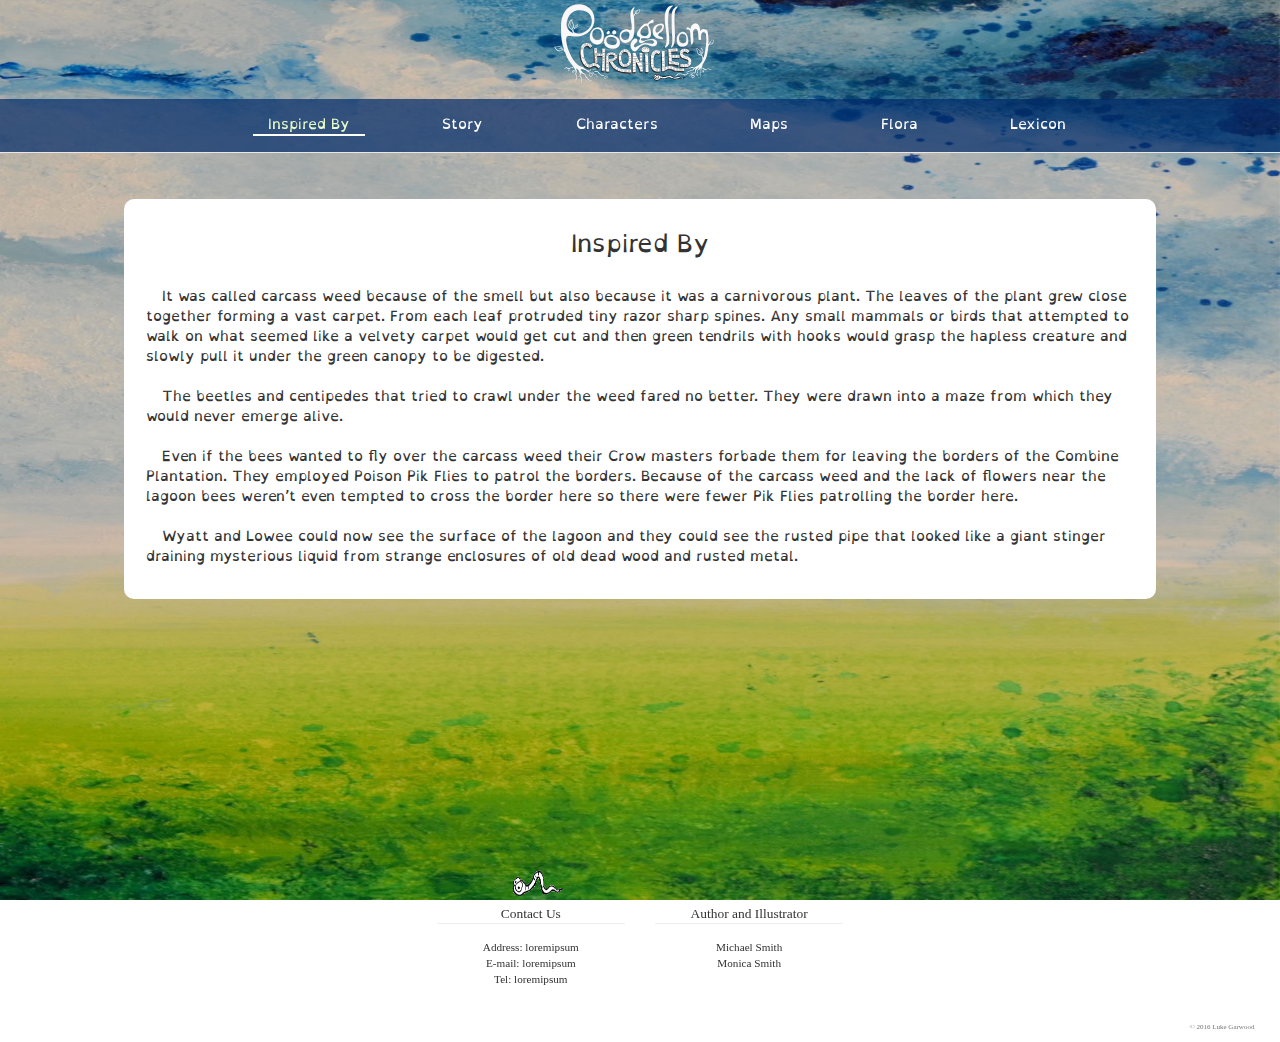
==== commit 8075a66a: "took a bubble out for mobile, fixed nav alignment" ====
--- a/inspired.html
+++ b/inspired.html
@@ -22,7 +22,7 @@
                                 <img id ="imageNav"  src="img/pcwhite.svg" class="img-fluid" title="Home screen" alt="Poodgelom Chronicles Home Button">
                 </a>
             <h1 class="hidden-section-heading">Main Menu</h1>
-           <div class="container-fluid custom-nav-container">
+           <div class="container custom-nav-container">
             <div class="navbar-header">
                 <div id="brand">
 <!--
--- a/css/poodgellom.css
+++ b/css/poodgellom.css
@@ -267,14 +267,7 @@
     -moz-animation: greenPulse 5s infinite;
     -o-animation: greenPulse 5s infinite;
 }
-/*
-#beaker>span>span>img{
-    width:100%;
-    position:relative;
-    left: -10px;
-   
-}
-*/
+
 
 @keyframes bubbleUp {
     0% {
@@ -476,6 +469,9 @@
     -moz-animation: bubbleUp 14s infinite ease-in-out;
     z-index: 20000;
     
+    transform: translate3d(0,0,0);
+    -webkit-transform: translate3d(0,0,0);
+    
 }
 
 
@@ -497,6 +493,9 @@
     -o-animation: bubbleUp2 18s infinite ease-in-out;
     -moz-animation: bubbleUp2 18s infinite ease-in-out;
     z-index: 20000;
+    
+    transform: translate3d(0,0,0);
+    -webkit-transform: translate3d(0,0,0);
 }
 
 div#beaker span.bubble3 {
@@ -517,6 +516,9 @@
     -o-animation: bubbleUp3 10s infinite ease-in-out;
     -moz-animation: bubbleUp3 10s infinite ease-in-out;
     z-index: 20000;
+    
+    transform: translate3d(0,0,0);
+    -webkit-transform: translate3d(0,0,0);
 }
 
 div#beaker span.bubble4 {
@@ -537,6 +539,53 @@
     -o-animation: bubbleUp4 7s infinite ease-in-out;
     -moz-animation: bubbleUp4 7s infinite ease-in-out;
     z-index: 20000;
+    
+    transform: translate3d(0,0,0);
+    -webkit-transform: translate3d(0,0,0);
+}
+div#beaker span.bubble5 {
+   background: #fff;
+    width: 4em;
+    height: 4em;
+    position: absolute;
+    display: block;
+    left: 82%;
+    bottom: 100%;
+    border-radius: 100px;
+    background: -moz-radial-gradient(center 45deg, circle closest-corner, rgba(75, 190, 200, 0), rgba(75, 190, 200, .1), rgba(75, 190, 200, .3), rgba(255, 255, 255, .7));
+    background: -webkit-gradient(radial, center center, 0, center center, 100, from(rgba(75, 255, 100, .2)), to(rgba(255, 255, 100, .7)));
+    background: gradient(center 45deg, circle closest-corner, rgba(75, 190, 200, 0), rgba(75, 255, 200, .1), rgba(75, 255, 200, .3), rgba(255, 255, 255, .7));
+    background: -ms-radial-gradient(center, ellipse cover, rgba(255, 255, 255, 0) 0%, rgba(9, 255, 100, 0.1) 51%, rgba(9, 255, 100, 0.3) 71%, rgba(9, 255, 100, .7) 100%);
+    animation: bubbleUp 12s infinite ease-in-out;
+    -webkit-animation: bubbleUp 12s infinite ease-in;
+    -o-animation: bubbleUp 12s infinite ease-in-out;
+    -moz-animation: bubbleUp 12s infinite ease-in-out;
+    z-index: 20000;
+    
+    transform: translate3d(0,0,0);
+    -webkit-transform: translate3d(0,0,0);
+}
+div#beaker span.bubble6 {
+   background: #fff;
+    width: 3.5em;
+    height: 3.5em;
+    position: absolute;
+    display: block;
+    left: 5%;
+    bottom: 100%;
+    border-radius: 100px;
+    background: -moz-radial-gradient(center 45deg, circle closest-corner, rgba(75, 190, 200, 0), rgba(75, 190, 200, .1), rgba(75, 190, 200, .3), rgba(255, 255, 255, .7));
+    background: -webkit-gradient(radial, center center, 0, center center, 100, from(rgba(75, 255, 100, .2)), to(rgba(255, 255, 100, .7)));
+    background: gradient(center 45deg, circle closest-corner, rgba(75, 190, 200, 0), rgba(75, 255, 200, .1), rgba(75, 255, 200, .3), rgba(255, 255, 255, .7));
+    background: -ms-radial-gradient(center, ellipse cover, rgba(255, 255, 255, 0) 0%, rgba(9, 255, 100, 0.1) 51%, rgba(9, 255, 100, 0.3) 71%, rgba(9, 255, 100, .7) 100%);
+    animation: bubbleUp3 12s infinite ease-in-out;
+    -webkit-animation: bubbleUp3 12s infinite ease-in;
+    -o-animation: bubbleUp3 12s infinite ease-in-out;
+    -moz-animation: bubbleUp3 12s infinite ease-in-out;
+    z-index: 20000;
+    
+    transform: translate3d(0,0,0);
+    -webkit-transform: translate3d(0,0,0);
 }
 
 #bee1 {
@@ -553,10 +602,13 @@
     -moz-animation: fly 28s infinite ease-in-out;
     z-index: 20000;
     
+    transform: translate3d(0,0,0);
+    -webkit-transform: translate3d(0,0,0);
+    
 }
 #pikkSwarm1 {
-    width:20em;
-    height:20em;
+    width: 20em;
+    height: 20em;
     position: absolute;
     display:block;
     left: -600px;
@@ -567,6 +619,9 @@
     -moz-animation: pikkChase 28s infinite ease-in-out;
     z-index: 20000;
     
+    transform: translate3d(0,0,0);
+    -webkit-transform: translate3d(0,0,0);
+    
 }
 
 
@@ -591,22 +646,28 @@
     .jumbotron {
         padding-bottom: 78%;
     }
-    
-    .nav {
-        font-size: 1em;
-    }
-    
     #worm {
         display:none;
     
     }
-    
+    #pikkSwarm1 {
+    width: 11em;
+    height: 11em;
+    }
+    
+    .bubble3{
+        visibility: hidden;
+        display:none;
+    }
     
 /*    ---------NAV-------*/
+     .nav {
+        font-size: 1em;
+    }
     .custom-main-menu {
         margin: 0;
         padding:9%;
-        width: 105%;
+        width: 100%;
         background: rgba(0, 42, 104, 0.7);
         border-bottom: 1px solid white;
     }
@@ -614,7 +675,8 @@
     .custom-main-navbar {
         position: fixed;
         left:0;
-        top: 10%;
+        top: 8%;
+        margin-top:3.5%;
         height:100%;
         width:100%;
         border-top:none;
@@ -653,7 +715,7 @@
     
     #imageNav{
         position:absolute;
-        left: 26%;
+        left: 30%;
         top: 1%;
         width: 40%;
         z-index: 10000;
@@ -694,7 +756,12 @@
     border-style:solid;
     border-image:url(../img/border.png) 20 stretch;
 }
-    
+    .navbar-header{
+        width:100%;
+    }
+    .navbar-collapse.in{
+        overflow-y: hidden;
+    }
     
 /*    -------CONTENT------*/
     #content-body {
@@ -765,7 +832,7 @@
     }
 
 .fullPage {
-        position: relative;
+        position: fixed;
         width: 100%;
         height: 100%;
         min-height: 100%;
@@ -776,10 +843,7 @@
         background-repeat: no-repeat background-position: center;
         background-image: url('../img/phoneback.jpg');
     }
-    .home{
-        position: absolute;
-        overflow: hidden;
-    }
+
     
 }
 @media screen and (max-width: 767px) and (orientation: landscape){
@@ -1141,6 +1205,7 @@
     }
     
 /*    -----nav------*/
+  
 
     .custom-main-menu {
         position:absolute;
@@ -1152,8 +1217,9 @@
         height: 6%;
     }
     .custom-nav {
+        position: relative;
         width:100%;
-        margin-left: 18%;
+        left:15%;
     }
     .custom-nav>li>.active{
 /*        padding-top: 3px;*/
@@ -1190,10 +1256,10 @@
 
     
     #inspired-main-navbar{
-        position:absolute;
+        position:relative;
         height:100%;
         width:100%;
-        top:0;
+        left:4%;
     }
     .navbar-header{
         width:100%;
@@ -1202,18 +1268,10 @@
         position:relative;
         height:100%;
         width:100%;
-        top:0;
-        padding:0;
         
-    }
-/*
-    .custom-border{ 
-        border:0;
-        border-bottom:0.4em;
-        border-image:url(../img/border.png) 15 stretch;
-}
-*/
-    
+        
+    }
+   
   
     
 /*    -------CONTENT-------*/
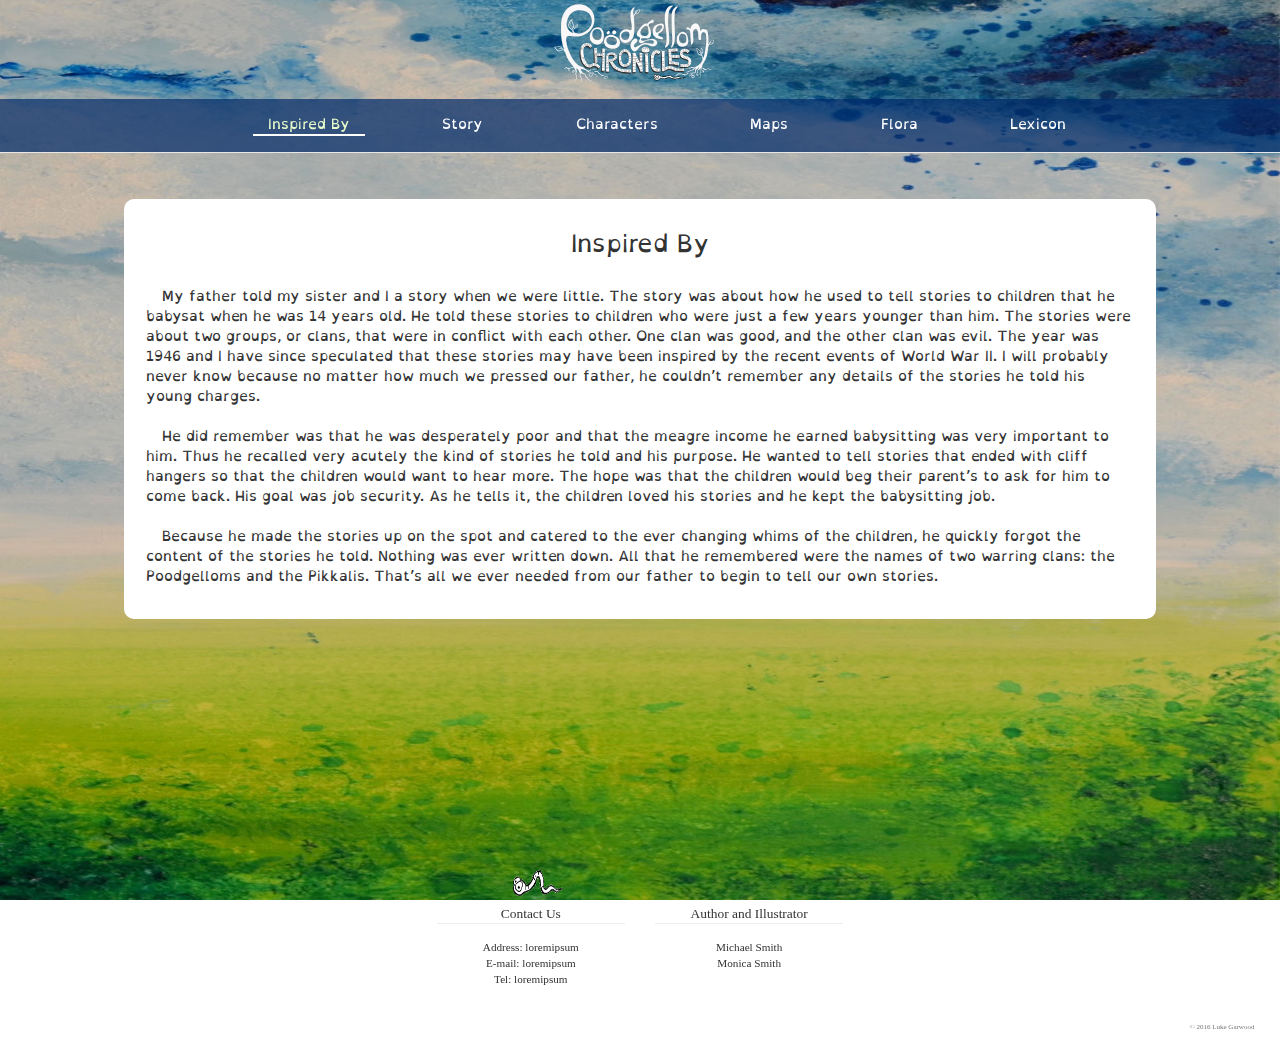
==== commit ba31fe4f: "Auto scroll working, new images, added inspired.html back in" ====
--- a/inspired.html
+++ b/inspired.html
@@ -68,13 +68,11 @@
                 <div id="content-body">
                     <h3 style="text-align:center">Inspired By</h3>
                     <p>
-                    <br>&nbsp It was called carcass weed because of the smell but also because it was a carnivorous plant. The leaves of the plant grew close together forming a vast carpet. From each leaf protruded tiny razor sharp spines. Any small mammals or birds that attempted to walk on what seemed like a velvety carpet would get cut and then green tendrils with hooks would grasp the hapless creature and slowly pull it under the green canopy to be digested.
-                    <br>
-                    <br>&nbsp The beetles and centipedes that tried to crawl under the weed fared no better. They were drawn into a maze from which they would never emerge alive.
-                    <br>
-                    <br>&nbsp Even if the bees wanted to fly over the carcass weed their Crow masters forbade them for leaving the borders of the Combine Plantation. They employed Poison Pik Flies to patrol the borders. Because of the carcass weed and the lack of flowers near the lagoon bees weren’t even tempted to cross the border here so there were fewer Pik Flies patrolling the border here.
-                    <br>
-                    <br>&nbsp Wyatt and Lowee could now see the surface of the lagoon and they could see the rusted pipe that looked like a giant stinger draining mysterious liquid from strange enclosures of old dead wood and rusted metal.
+                    <br>&nbsp My father told my sister and I a story when we were little. The story was about how he used to tell stories to children that he babysat when he was 14 years old. He told these stories to children who were just a few years younger than him. The stories were about two groups, or clans, that were in conflict with each other. One clan was good, and the other clan was evil. The year was 1946 and I have since speculated that these stories may have been inspired by the recent events of World War II. I will probably never know because no matter how much we pressed our father, he couldn’t remember any details of the stories he told his young charges.<br><br>  
+
+&nbsp He did remember was that he was desperately poor and that the meagre income he earned babysitting was very important to him. Thus he recalled very acutely the kind of stories he told and his purpose. He wanted to tell stories that ended with cliff hangers so that the children would want to hear more. The hope was that the children would beg their parent’s to ask for him to come back.  His goal was job security. As he tells it, the children loved his stories and he kept the babysitting job.<br><br>
+
+&nbsp Because he made the stories up on the spot and catered to the ever changing whims of the children, he quickly forgot the content of the stories he told. Nothing was ever written down. All that he remembered were the names of two warring clans: the Poodgelloms and the Pikkalis. That’s all we ever needed from our father to begin to tell our own stories.
                     </p>
                 </div>
             </div>
--- a/css/poodgellom.css
+++ b/css/poodgellom.css
@@ -5,7 +5,7 @@
     margin: 0 !important;
     padding: 0 !important;
     width: 100%;
-    overflow-x: hidden;
+/*    overflow-x: hidden;*/
 }
 
 @font-face {
@@ -32,8 +32,15 @@
 }
 
 section {
-    background: #006600;
-    : overflow: hidden;
+    padding-top:3%;
+    width:100%;
+    height:100%;
+    float:left;
+ 
+}
+
+#second{
+    position:relative;
 }
 
 .img-responsive{
@@ -89,6 +96,7 @@
     padding: 0;
     min-height: 25px;
     height: 6%;
+    
 }
 
 .navbar-default .navbar-nav>li>a {
@@ -132,14 +140,6 @@
     }
 }
 
-@keyframes flyAway{
-    0%{
-        left: 20%;
-    }
-    100%{
-        left: 2000%;
-    }
-}
 
 
 @keyframes fly{
@@ -153,6 +153,7 @@
     }
     15% {
         bottom: 5%;
+        left:20%;
         -moz-transform:scale(.8) rotate(-50deg);
         -o-transform:scale(.8) rotate(-50deg);
         -webkit-transform:scale(.8) rotate(-50deg);
@@ -170,7 +171,7 @@
         opacity: 1
     }
     50%{
-        
+        left:20%;
         bottom: 100%;
         opacity:1;
     }
@@ -181,28 +182,16 @@
 @keyframes pikkChase{
    0% {
         bottom: -50%;
-       -moz-transform: scale(.9) rotate(0deg);
-        -o-transform: scale(.9) rotate(0deg);
-        -webkit-transform: scale(.9) rotate(0deg);
-        transform: scale(.9) rotate(0deg);
         opacity: 1;
     }
     15% {
         bottom: -20%;
-        -moz-transform:scale(.8) rotate(-50deg);
-        -o-transform:scale(.8) rotate(-50deg);
-        -webkit-transform:scale(.8) rotate(-50deg);
-        transform:scale(.8) rotate(-50deg);
         opacity: 1;
     
     }
     
     47.5% {
         bottom: 65%;
-        -moz-transform: scale(.9) rotate(0deg) ;
-        -o-transform: scale(.9) rotate(0deg) ;
-        -webkit-transform: scale(.9) rotate(0deg) ;
-        transform: scale(.9) rotate(0deg) ;
         opacity: 1
     }
     50%{
@@ -540,8 +529,6 @@
     -moz-animation: bubbleUp4 7s infinite ease-in-out;
     z-index: 20000;
     
-    transform: translate3d(0,0,0);
-    -webkit-transform: translate3d(0,0,0);
 }
 div#beaker span.bubble5 {
    background: #fff;
@@ -584,8 +571,7 @@
     -moz-animation: bubbleUp3 12s infinite ease-in-out;
     z-index: 20000;
     
-    transform: translate3d(0,0,0);
-    -webkit-transform: translate3d(0,0,0);
+    
 }
 
 #bee1 {
@@ -594,7 +580,7 @@
     height: 6em;
     position: absolute;
     display: block;
-    left: 20%;
+    left: -20%;
     bottom: 100%;
     animation: fly 28s infinite ease-in-out;
     -webkit-animation: fly 28s infinite ease-in;
@@ -632,7 +618,8 @@
 
 @media screen and (max-width: 767px) {
     #discover {
-        font-size: 0.9em
+        font-size: 0.9em;
+        margin-top: 5%;
     }
     
     #heroImage {
@@ -675,7 +662,7 @@
     .custom-main-navbar {
         position: fixed;
         left:0;
-        top: 8%;
+        top: 7.2%;
         margin-top:3.5%;
         height:100%;
         width:100%;
@@ -761,6 +748,7 @@
     }
     .navbar-collapse.in{
         overflow-y: hidden;
+        width: 105%;
     }
     
 /*    -------CONTENT------*/
@@ -771,6 +759,8 @@
         margin-top:20%;
         border-radius: 10px;
     }
+    
+   
     
     .text-muted {
         font-size: 0.4em;
@@ -832,17 +822,25 @@
     }
 
 .fullPage {
-        position: fixed;
+        position: relative;
         width: 100%;
-        height: 100%;
         min-height: 100%;
-        -webkit-background-size: 100% 100%;
+        -webkit-background-size: cover;
         -moz-background-size: 100% 100%;
         background-size: 100% 100%;
         -o-background-size: 100% 100%;
         background-repeat: no-repeat background-position: center;
         background-image: url('../img/phoneback.jpg');
     }
+
+    .home{
+        position:fixed;
+        width:100%;
+        height:100%;
+        overflow: hidden;
+        
+    }
+    
 
     
 }
@@ -1288,6 +1286,9 @@
         margin: 5%;
         top: 10%;
 }
+    .intro-body{
+        margin-top:10%;
+    }
     
     
     
